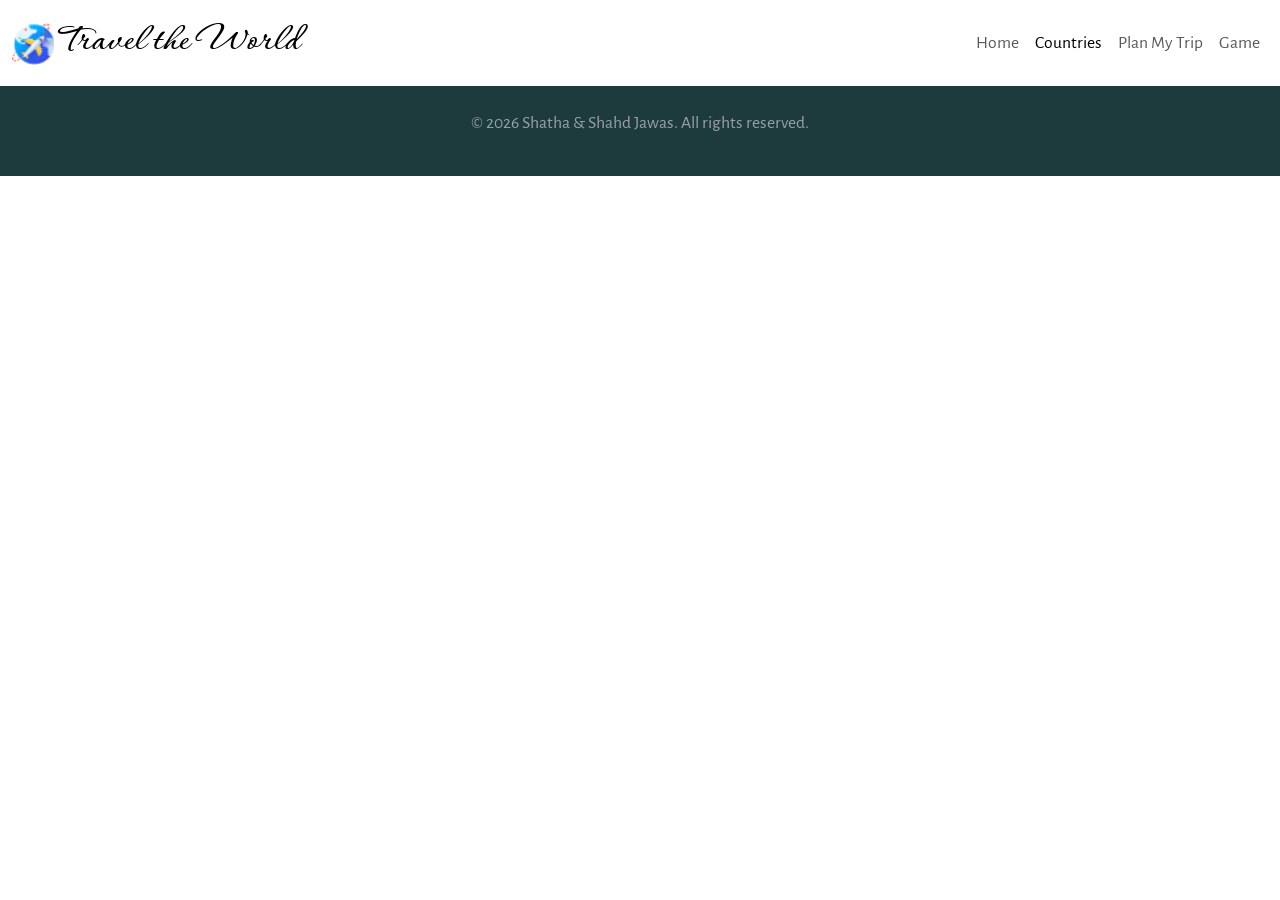
==== country.html @ 0840236c "edit" ====
<!DOCTYPE html>
<html lang="en">
<head>
    <meta charset="UTF-8">
    <meta name="viewport" content="width=device-width, initial-scale=1">
    <title>Country | Travel the World</title>
    <link rel="preconnect" href="https://fonts.googleapis.com">
    <link rel="preconnect" href="https://fonts.gstatic.com" crossorigin>
    <link href="https://fonts.googleapis.com/css2?family=Beiruti:wght@200..900&family=Corinthia:wght@400;700&family=Crafty+Girls&family=Fuzzy+Bubbles:wght@400;700&family=Paprika&display=swap" rel="stylesheet">
    <link rel="icon" type="image/png" sizes="16x16" href="favicon/favicon-16x16.png">
    <link href="https://cdn.jsdelivr.net/npm/bootstrap@5.3.3/dist/css/bootstrap.min.css" rel="stylesheet">
    <link rel="stylesheet" href="css/stylesheet.css">
    <link rel="stylesheet" href="css/country.css">
    <link rel="stylesheet" href="css/newCountry.css">
</head>
<body class="country">

    <nav class="navbar navbar-expand-lg">
        <div class="container-fluid">
            <a class="navbar-brand" href="index.html">
                <img src="favicon/favicon-32x32.png" alt="logo" class="d-inline-block">
                <span id="nav-brand">Travel the World</span>
            </a>
            <button class="navbar-toggler" type="button" data-bs-toggle="collapse" data-bs-target="#navbarNav" aria-controls="navbarNav" aria-expanded="false" aria-label="Toggle navigation">
                <span class="navbar-toggler-icon"></span>
            </button>
            <div class="collapse navbar-collapse" id="navbarNav">
                <ul class="navbar-nav ms-auto">
                    <li class="nav-item">
                        <a class="nav-link" href="index.html" id="homeNav">Home</a>
                    </li>
                    <li class="nav-item">
                        <a class="nav-link active" href="index.html#map">Countries</a>
                    </li>
                    <li class="nav-item">
                        <a class="nav-link" href="plan.html">Plan My Trip</a>
                    </li>
                    <li class="nav-item">
                        <a class="nav-link" href="index.html#game">Game</a>
                    </li>
                </ul>
            </div>
        </div>
    </nav>

    <!-- shown when the address has no country, or a wrong one -->
    <section id="picker" hidden>
        <h1>Which country do you want to visit?</h1>
        <p id="pickerMessage"></p>
        <div class="flag-row" id="pickerFlags"></div>
    </section>

    <!-- shown for a real country: same structure as the old country pages, filled by js/country.js -->
    <main id="countryContent" hidden>

        <section id="intro">
            <img class="bg-map" id="countryMap" src="" alt="">

            <div class="country-info">
                <div class="flag-box"><img id="countryFlag" src="" alt=""></div>
                <ul class="info-list">
                    <li><span class="label">Country</span><span class="value" id="infoCountry"></span></li>
                    <li><span class="label">Capital</span><span class="value" id="infoCapital"></span></li>
                    <li><span class="label" id="infoLanguageLabel">Language</span><span class="value" id="infoLanguage"></span></li>
                    <li><span class="label">Currency</span><span class="value" id="infoCurrency"></span></li>
                </ul>
            </div>

            <div class="quote-box">
                <p class="quote" id="quoteText"></p>
            </div>
        </section>

        <!-- Did you know? on the left, Food on the right -->
        <div class="split">
            <section id="uknow">
                <div id="uknowBox">
                    <h2>Did you know?</h2>
                    <ul class="facts-list" id="factsList"></ul>
                </div>
            </section>

            <section id="food">
                <h2>Local Food</h2>
                <div class="food-row" id="foodList"></div>
            </section>
        </div>

        <section id="visit">
            <h2>Where to visit</h2>
            <div class="visit-grid" id="placesList"></div>
        </section>

        <section id="more">
            <a class="country-btn" id="planLink" href="plan.html">Plan my trip</a>
            <h2>Visit another country</h2>
            <div class="flag-row" id="otherFlags"></div>
        </section>
    </main>

    <footer>
        <p>&copy; 2026 Shatha &amp; Shahd Jawas. All rights reserved.</p>
    </footer>

    <script src="https://cdn.jsdelivr.net/npm/bootstrap@5.3.3/dist/js/bootstrap.bundle.min.js"></script>
    <script src="https://code.jquery.com/jquery-3.7.1.min.js"></script>
    <script src="js/data.js"></script>
    <script src="js/country.js"></script>
</body>
</html>
---- css/stylesheet.css ----
:root{
    --bg: #DFF1F1;
    --panel-1: #1d3b3d;
    --panel-2: #;
    --text-color: #ffffff;
    --footer: #9aa0aa;
    --firooze: #2f6f73;
    --firooze-light: #00A6A6;
}

body{
    background-color: var(--bg);
}

#nav-brand {
    font-family: "Corinthia", cursive;
    font-weight: 500;
    font-size: 1.5rem;
}
.navbar-brand img {
    width: 32px;
    height: 32px;

}

/* map */
#map{
    background-image: linear-gradient(rgba(0, 0, 0, 0.5), rgba(0, 0, 0, 0.9)),
                       url(../img/normal_map.jpg);
    background-size: cover;
    background-position: center;
    padding: 60px 20px;
    color: white;
}
#map h1{
    text-align: center;
    font-size: 2.5rem;
    margin-bottom: 20px;
    margin-top: 60px;
}
#map p{
    text-align: center;
    font-size: 1.2rem;
    margin-top: 10px;
    margin-bottom: 40px;
}
.map-image {
    width: 60px;
    height: 60px;
    object-fit: cover;
    border-radius: 50%;
}
.map-container {
    display: flex;
    flex-wrap: wrap;
    justify-content: center;
    align-items:flex-start;
    gap: 50px;
    min-height: 70vh;
    padding-top: 50px;
}
/*animaton flags*/
.map-container a { animation: float 3s ease-in-out infinite; }
.map-container a:nth-child(even) { animation-delay: 1s; }
@keyframes float { 50% { transform: translateY(-10px); } }
.map-image { transition: transform 0.3s; }
.map-container a:hover .map-image { transform: scale(1.5); transition: transform 0.3s; }

/* Weather Section */
#weather {
    max-width: 900px;
    margin: 2rem auto;
    padding: 0 16px;
    text-align: center;
}

.weather-grid {
    display: grid;
    grid-template-columns: 1fr;
    gap: 16px;
}

.weather-card {
    background: white;
    border-radius: 12px;
    padding: 20px;
    box-shadow: 0 4px 14px rgba(0, 0, 0, 0.15);
    transition: transform 0.2s;
}

.weather-card:hover {
    transform: translateY(-5px);
}

.weather-card h3 {
    color: #2f6f73;
}

.weather-card .icon {
    font-size: 2.5rem;
    margin: 0;
}

.weather-card .temp {
    font-size: 2rem;
    font-weight: bold;
    margin: 0;
}

.source {
    font-size: 0.85rem;
    margin-top: 1rem;
}





/* Facts Table */
#many {
  background-image: linear-gradient(rgba(0, 0, 0, 0.5), rgba(0, 0, 0, 0.9)),
                    url('../img/city.jpg');
  background-size: cover;
  background-position: center;
  position: relative;
  padding-bottom: 60px;
}

.facts {
    width: 100%;
    max-width: 600px;
    margin: 2rem auto 1rem;
    border-collapse: separate;
    border-spacing: 0;
    border-radius: 12px;
    overflow: hidden;                     /* keeps the rounded corners */
    box-shadow: 0 4px 14px rgba(0, 0, 0, 0.15);
    background: transparent;                        /* allows the background image to show through */
}

.facts th,
.facts td {
    padding: 14px 18px;
    text-align: left;
    border-bottom: 1px solid #cfe3e3;
}

.facts th {
    width: 50%;
    font-weight: 600;
    background-color: rgba(47, 111, 115, 0.35);   /* teal, 35% visible */
    color: white;
    backdrop-filter: blur(6px);  
}

.facts td {
    font-weight: 500;
    background-color: rgba(255, 255, 255, 0.55);
    backdrop-filter: blur(6px);
}

.facts tr:nth-child(even) td {
    background-color: rgba(234, 245, 245, 0.7);;
}

.facts tr:last-child th,
.facts tr:last-child td {
    border-bottom: none;
}

.facts tr:hover td {
    background-color: rgba(207, 231, 231, 0.85);
}

#many h2 {
    text-align: center;
    margin-bottom: 1rem;
    margin-top: 2rem;
    padding-top: 1rem;
    font-size: 1.8rem;
    color: white;
}
.note {
    max-width: 600px;
    margin: 1rem auto;
    padding: 12px 16px;
    border-left: 4px solid var(--firooze);
    background-color: rgba(255, 255, 255, 0.55);;
    border-radius: 6px;
}


/* Newsletter Section */
#subscribe {
    max-width: 600px;
    margin: 2rem auto;
    padding: 24px;
    text-align: center;
    background-color: white;
    border-radius: 12px;
    box-shadow: 0 4px 14px rgba(0, 0, 0, 0.15);
}

#subscribe h2 {
    color: #2f6f73;
    margin-bottom: 0.5rem;
}

.newsletter-form label {
    display: block;
    text-align: left;
    font-weight: 600;
    margin-bottom: 6px;
}

.form-row {
    display: flex;
    flex-direction: column;
    gap: 10px;
}

.newsletter-form input {
    flex: 1;
    min-width: 0;                    /* lets the input shrink on small screens */
    padding: 12px 14px;
    border: 1px solid #b7d6d6;
    border-radius: 8px;
    font-size: 1rem;
}

.newsletter-form input:focus {
    outline: none;
    border-color: #2f6f73;
    box-shadow: 0 0 0 3px #cfe7e7;
}

.newsletter-form button {
    padding: 12px 22px;
    border: none;
    border-radius: 8px;
    background-color: #2f6f73;
    color: white;
    font-weight: 600;
    cursor: pointer;
    transition: background-color 0.2s;
}

.newsletter-form button:hover {
    background-color: #24565a;
}

/* Footer */
footer{
  background: var(--panel-1);
  color: var(--footer);
  text-align: center;
  padding: 1rem;
  margin-top: 2rem;
}


/* ============================================
   RESPONSIVE: mobile first
   Base styles above = PHONES (375px and up)
   ============================================ */

/* TABLET: 768px and wider */
@media (min-width: 768px) {
    #nav-brand {
        font-weight: 800;
        font-size: 2.5rem;
    }

    .navbar-brand img {
        width: 42px;
        height: 42px;
    }

    .weather-grid {
        grid-template-columns: repeat(2, 1fr);   /* 2 x 2 */
    }

    .form-row {
        flex-direction: row;                     /* input and button side by side */
    }

    .facts th,
    .facts td {
        padding: 14px 18px;
        font-size: 1rem;
    }
}

/* LAPTOP: 1024px and wider */
@media (min-width: 1024px) {
    #weather {
        max-width: 1100px;
    }

    .weather-grid {
        grid-template-columns: repeat(4, 1fr);   /* 4 in a row */
    }
}
---- css/country.css ----
@import url("https://fonts.googleapis.com/css2?family=Alegreya+Sans:wght@400;500;700;800&display=swap");



/* ---------- 1. SETTINGS (colours, font, sizes) ----------
   Everything below uses these variables, so changing one here
   (or in the <body> tag) changes it everywhere. */
.country {
  --accent:     #c8102e;                 /* quote line, fact bars, card tops */
  --hero-bg:    #1a1413;                 /* dark intro background */
  --hero-glow:  rgba(200, 16, 46, .45);  /* soft light behind the flag */
  --hero-text:  #ffffff;                 /* text in the intro */
  --hero-label: #d9cfcd;                 /* small labels (Country, Capital...) */

  --text:       #1a1413;
  --text-muted: #5d5453;                 /* descriptions */
  --paper:      #ffffff;                 /* page background */
  --mist:       #f3f1f1;                 /* light gray areas */

  --flag-width: 380px;
  --max-width:  1100px;

  font-family: "Alegreya Sans", "Segoe UI", Tahoma, sans-serif;
  font-size: 1.1rem;
  color: var(--text);
  background: var(--paper);
}
.country h2, .country h3 { font-weight: 800; }
.country h2 { font-size: 2rem; margin: 0 0 1.5rem; }


/* ---------- 2. INTRO (dark area with the flag) ---------- */
.country #intro {
  position: relative;            /* so the map can sit behind the text */
  overflow: hidden;
  background: radial-gradient(ellipse at 50% 38%, var(--hero-glow), transparent 60%), var(--hero-bg);
  color: var(--hero-text);
  text-align: center;
  padding: 4rem 1.25rem 4.5rem;
  display: flex;                 /* stack flag, facts and quote in a column */
  flex-direction: column;
  align-items: center;
  gap: 2.75rem;
}
.country #intro > *:not(.bg-map) { position: relative; z-index: 1; }

.country .bg-map {                                        /* the map picture behind everything */
  position: absolute;
  inset: 0;
  z-index: 0;
  width: 100%;
  height: 100%;
  padding: 1.5rem;
  object-fit: contain;
  opacity: .2;                   /* stronger or fainter map */
  pointer-events: none;
}

.country .country-info {
  display: flex;
  flex-direction: column;
  align-items: center;
  gap: 2.75rem;
  width: 100%;
}

/* The flag: a pole (::before), the waving flag (img) and a light sheen (::after) */
.country .flag-box { position: relative; padding-left: 14px; perspective: 900px; }
.country .flag-box::before {
  content: "";
  position: absolute;
  left: 0; top: -10px; bottom: -14px;
  width: 8px;
  border-radius: 8px;
  background: linear-gradient(90deg, #8a8180, #e7e2e1 50%, #8a8180);
}
.country .flag-box img {
  display: block;
  width: min(var(--flag-width), 78vw);
  transform-origin: left center;
  box-shadow: 0 18px 40px rgba(0, 0, 0, .5);
  animation: wave 5s ease-in-out infinite;
}
.country .flag-box::after {
  content: "";
  position: absolute;
  inset: 0 0 0 14px;
  background: linear-gradient(100deg, transparent 30%, rgba(255,255,255,.28) 50%, transparent 70%) 0 0 / 250% 100%;
  animation: sheen 5s ease-in-out infinite;
  pointer-events: none;
}

/* The four facts (Country, Capital, Language, Currency) */
.country .info-list {
  list-style: none;
  margin: 0;
  padding: 0;
  display: flex;
  flex-wrap: wrap;
  justify-content: center;
  gap: .75rem 2.5rem;
}
.country .info-list li     { display: flex; flex-direction: column; align-items: center; min-width: 7rem; }
.country .info-list .label { color: var(--hero-label); font-size: .95rem; }
.country .info-list .value { font-size: 1.5rem; font-weight: 800; }

/* The quote, with a coloured line above it */
.country .quote {
  margin: 0;
  padding-top: 1.5rem;
  font-size: clamp(1.5rem, 4vw, 2.2rem);
  border-top: 3px solid var(--accent);
}

/* Animations: flag, then facts, then quote fade in one after another */
.country .flag-box, .country .info-list, .country .quote-box {
  animation: rise 1s cubic-bezier(.2, .8, .2, 1) both;
}
.country .info-list { animation-delay: .25s; }
.country .quote-box { animation-delay: .45s; }

@keyframes wave  { 0%, 100% { transform: rotateY(-16deg) skewY(-2deg); } 50% { transform: rotateY(12deg) skewY(2deg); } }
@keyframes sheen { 0%, 100% { background-position: 120% 0; } 50% { background-position: -20% 0; } }
@keyframes rise  { from { opacity: 0; transform: translateY(24px); } to { opacity: 1; transform: none; } }


/* ---------- 3. DID YOU KNOW (left) + FOOD (right) ---------- */
.country .split {
  max-width: var(--max-width);
  margin: 0 auto;
  padding: 4rem 1.25rem;
  display: grid;
  grid-template-columns: 1fr 1.25fr;   /* left column a bit narrower than the right */
  gap: 3.5rem;
}

/* "Did you know?" box */
.country #uknow {
  position: relative;
  padding: 2rem;
  border-radius: 12px;
  background-color: var(--mist);       /* shown if there is no picture */
  background-size: cover;
  background-position: center;
  background-repeat: no-repeat;
}
.country #uknow::before {              /* white layer over the picture so the text is readable */
  content: "";
  position: absolute;
  inset: 0;
  border-radius: inherit;
  background: rgba(255, 255, 255, .5); /* higher number = fainter picture */
}
.country #uknow > * { position: relative; }   /* text stays above the white layer */

/* ONE line per country: its own picture (file names must match yours) */
.yemen  #uknow { background-image: url("../img/Yemen/yemen-flag-bg.jpg"); }
.spain  #uknow { background-image: url("../img/Spain/spain-uknow.jpg"); }
.kazakhstan #uknow { background-image: url("../img/Kazakh/uknow-bg.jpg"); }
.korea  #uknow { background-image: url("../img/Korea/korea-uknow.jpg"); }

/* The facts, each with a coloured bar on the left */
.country .facts-list { list-style: none; margin: 0; padding: 0; display: grid; gap: 1.25rem; }
.country .facts-list li {
  padding: .25rem 0 .25rem 1.1rem;
  border-left: 4px solid var(--accent);
  line-height: 1.45;
  font-weight: 500;
}

/* The dishes: arched picture on the left, name and text on the right */
.country .food-row  { display: grid; gap: 1.5rem; }
.country .food-item { display: grid; grid-template-columns: 120px 1fr; gap: 1.25rem; align-items: center; }
.country .arch {
  margin: 0;
  height: 150px;
  background: var(--mist);
  border-radius: 999px 999px 8px 8px;    /* rounded top = arch */
  overflow: hidden;
}
.country .arch img     { width: 100%; height: 100%; object-fit: cover; display: block; }
.country .food-item h3 { font-size: 1.35rem; margin: 0 0 .25rem; }
.country .food-item p  { margin: 0; color: var(--text-muted); line-height: 1.4; }


/* ---------- 4. WHERE TO VISIT (cards with pictures) ---------- */
.country #visit     { background: var(--mist); padding: 4rem 1.25rem 4.5rem; }
.country #visit > * { max-width: var(--max-width); margin-left: auto; margin-right: auto; }
.country .visit-grid {
  display: grid;
  grid-template-columns: repeat(auto-fit, minmax(230px, 1fr));   /* as many cards per row as fit */
  gap: 1.5rem;
}
.country .visit-card     { background: var(--paper); border-top: 5px solid var(--accent); overflow: hidden; }
.country .visit-card img { display: block; width: 100%; height: 210px; object-fit: cover; }
.country .visit-card h3  { margin: 0; padding: 1.25rem 1.5rem .5rem; font-size: 1.3rem; }
.country .visit-card p   { margin: 0; padding: 0 1.5rem 1.5rem; color: var(--text-muted); line-height: 1.4; }

.country footer { margin-top: 0; padding: 1.5rem 1rem;}


/* ---------- 5. PHONES + REDUCED MOTION ---------- */
@media (max-width: 800px) {
  .country .split     { grid-template-columns: 1fr; gap: 2.5rem; }   /* sections stack on small screens */
  .country .food-item { grid-template-columns: 96px 1fr; }
  .country .arch      { height: 120px; }
}
@media (prefers-reduced-motion: reduce) {
  .country *, .country *::after { animation: none !important; transition: none !important; }
}

/* ---------- 6. COUNTRY PICKER + "VISIT ANOTHER COUNTRY" ---------- */
#picker { text-align: center; padding: 3rem 1rem; }
#more   { text-align: center; padding: 2rem 1rem 3rem; }

.flag-row {
  display: flex;
  flex-wrap: wrap;
  justify-content: center;
  gap: 1.25rem;
  margin-top: 1.5rem;
}

.flag-link {
  display: flex;
  flex-direction: column;
  align-items: center;
  gap: .4rem;
  color: inherit;
  font-weight: 700;
  text-decoration: none;
  transition: transform .25s;
}
.flag-link img {
  width: 84px;
  height: 84px;
  object-fit: cover;
  border-radius: 50%;
  border: 3px solid var(--accent);
  box-shadow: 0 4px 10px rgba(0, 0, 0, .25);
}
.flag-link:hover { transform: translateY(-4px) scale(1.05); }

.country-btn {
  display: inline-block;
  margin-bottom: 2rem;
  padding: .7rem 1.8rem;
  border: 2px solid var(--accent);
  border-radius: .75rem;
  background: var(--accent);
  color: #fff;
  font-weight: 700;
  text-decoration: none;
  transition: transform .2s, box-shadow .2s, opacity .2s;
}
.country-btn:hover { color: #fff; opacity: .9; transform: translateY(-2px); box-shadow: 0 6px 12px rgba(0, 0, 0, .2); }

.flag-link:focus-visible,
.country-btn:focus-visible { outline: 3px solid currentColor; outline-offset: 3px; }

@media (min-width: 1024px) {
  .flag-link img { width: 96px; height: 96px; }
}
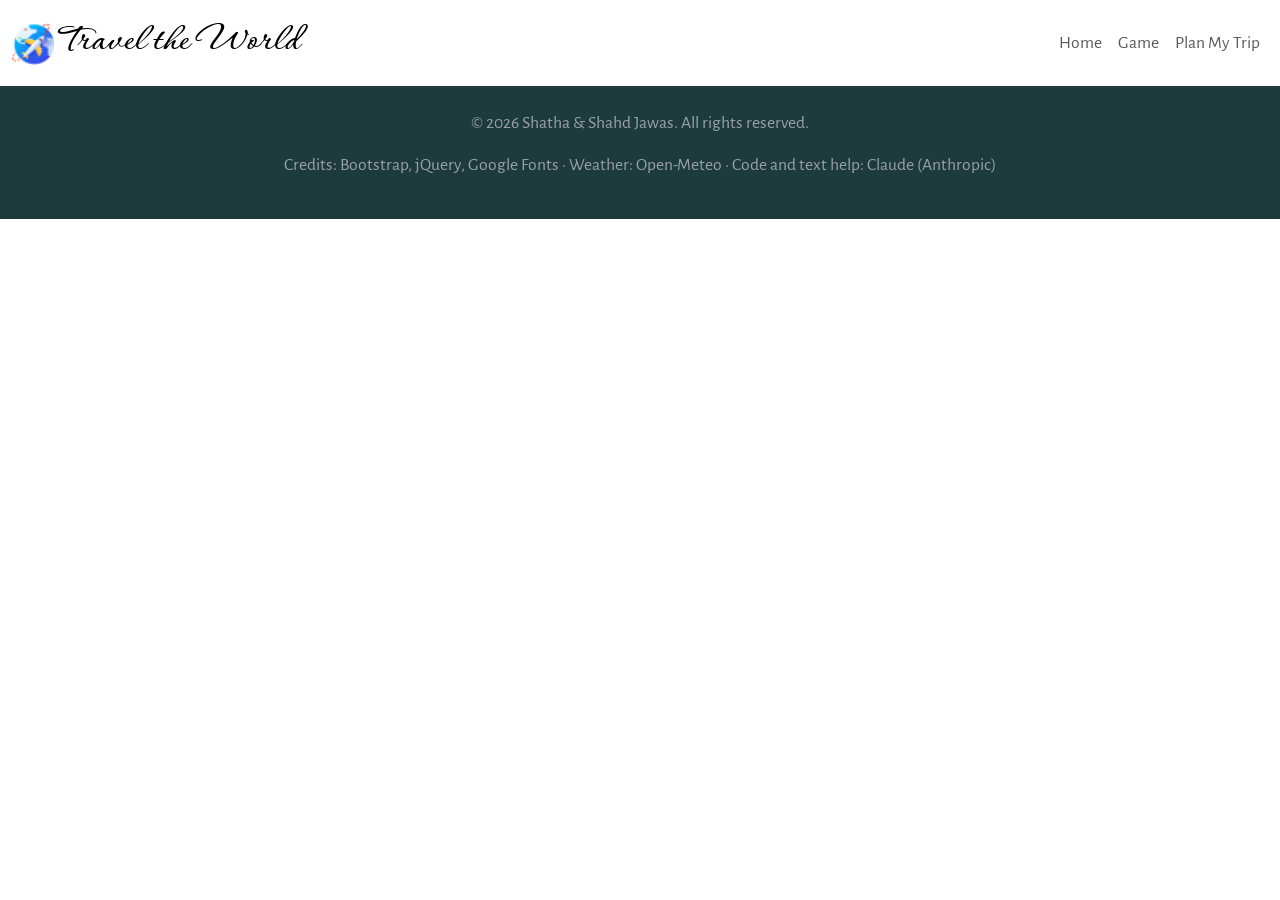
==== commit 6b6d0835: "fixed nav and footer" ====
--- a/country.html
+++ b/country.html
@@ -30,13 +30,10 @@
                         <a class="nav-link" href="index.html" id="homeNav">Home</a>
                     </li>
                     <li class="nav-item">
-                        <a class="nav-link active" href="index.html#map">Countries</a>
+                        <a class="nav-link" href="games.html">Game</a>
                     </li>
                     <li class="nav-item">
                         <a class="nav-link" href="plan.html">Plan My Trip</a>
-                    </li>
-                    <li class="nav-item">
-                        <a class="nav-link" href="index.html#game">Game</a>
                     </li>
                 </ul>
             </div>
@@ -100,6 +97,7 @@
 
     <footer>
         <p>&copy; 2026 Shatha &amp; Shahd Jawas. All rights reserved.</p>
+        <p class="credits">Credits: Bootstrap, jQuery, Google Fonts · Weather: Open-Meteo · Code and text help: Claude (Anthropic)</p>
     </footer>
 
     <script src="https://cdn.jsdelivr.net/npm/bootstrap@5.3.3/dist/js/bootstrap.bundle.min.js"></script>
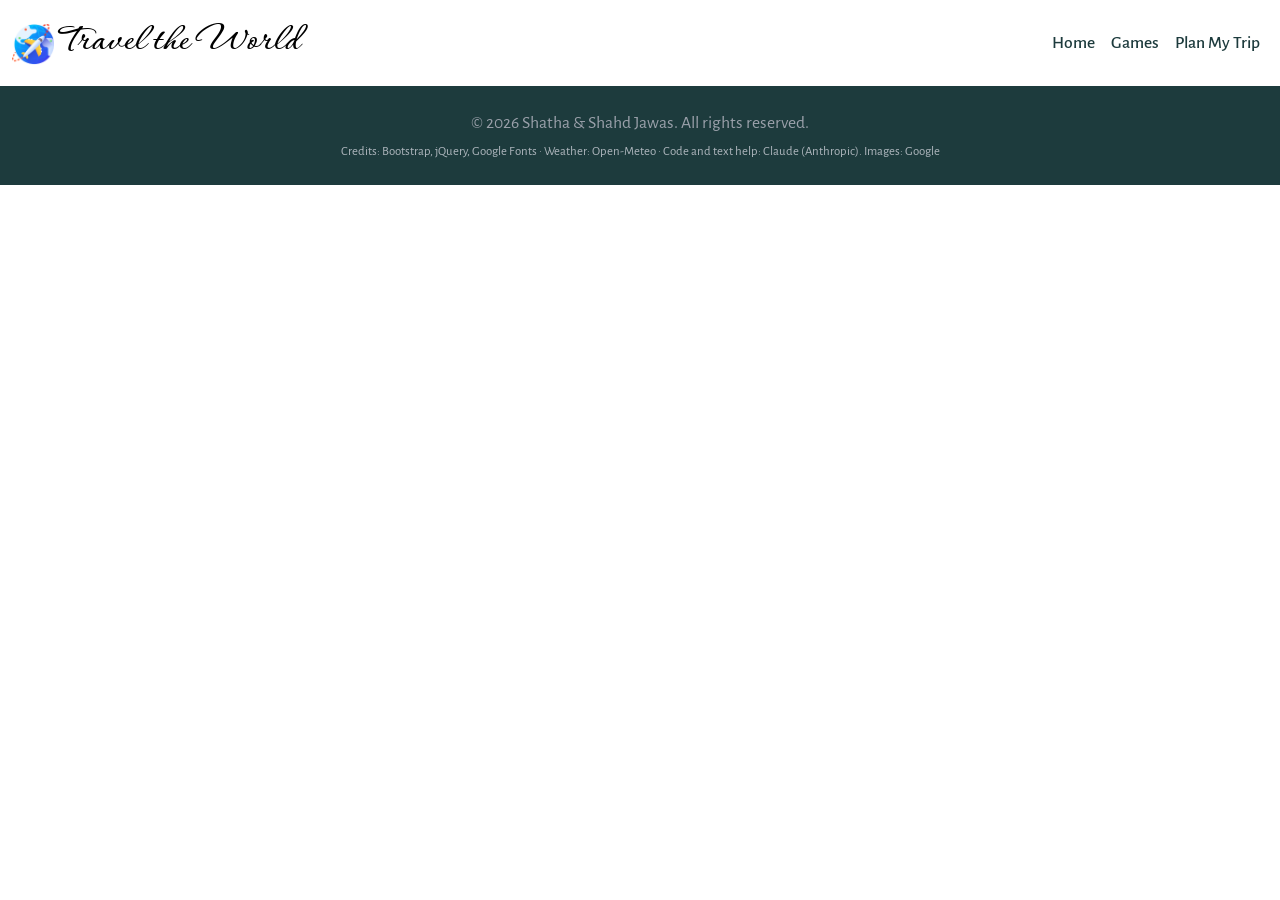
==== commit 9ca26f61: "fixed some errors" ====
--- a/country.html
+++ b/country.html
@@ -6,7 +6,7 @@
     <title>Country | Travel the World</title>
     <link rel="preconnect" href="https://fonts.googleapis.com">
     <link rel="preconnect" href="https://fonts.gstatic.com" crossorigin>
-    <link href="https://fonts.googleapis.com/css2?family=Beiruti:wght@200..900&family=Corinthia:wght@400;700&family=Crafty+Girls&family=Fuzzy+Bubbles:wght@400;700&family=Paprika&display=swap" rel="stylesheet">
+    <link href="https://fonts.googleapis.com/css2?family=Corinthia:wght@400;700&display=swap" rel="stylesheet">
     <link rel="icon" type="image/png" sizes="16x16" href="favicon/favicon-16x16.png">
     <link href="https://cdn.jsdelivr.net/npm/bootstrap@5.3.3/dist/css/bootstrap.min.css" rel="stylesheet">
     <link rel="stylesheet" href="css/stylesheet.css">
@@ -18,7 +18,7 @@
     <nav class="navbar navbar-expand-lg">
         <div class="container-fluid">
             <a class="navbar-brand" href="index.html">
-                <img src="favicon/favicon-32x32.png" alt="logo" class="d-inline-block">
+                <img src="favicon/apple-touch-icon.png" alt="logo" class="d-inline-block">
                 <span id="nav-brand">Travel the World</span>
             </a>
             <button class="navbar-toggler" type="button" data-bs-toggle="collapse" data-bs-target="#navbarNav" aria-controls="navbarNav" aria-expanded="false" aria-label="Toggle navigation">
@@ -30,7 +30,7 @@
                         <a class="nav-link" href="index.html" id="homeNav">Home</a>
                     </li>
                     <li class="nav-item">
-                        <a class="nav-link" href="games.html">Game</a>
+                        <a class="nav-link" href="games.html">Games</a>
                     </li>
                     <li class="nav-item">
                         <a class="nav-link" href="plan.html">Plan My Trip</a>
@@ -97,7 +97,7 @@
 
     <footer>
         <p>&copy; 2026 Shatha &amp; Shahd Jawas. All rights reserved.</p>
-        <p class="credits">Credits: Bootstrap, jQuery, Google Fonts · Weather: Open-Meteo · Code and text help: Claude (Anthropic)</p>
+        <p class="credits">Credits: Bootstrap, jQuery, Google Fonts · Weather: Open-Meteo · Code and text help: Claude (Anthropic). Images: Google</p>
     </footer>
 
     <script src="https://cdn.jsdelivr.net/npm/bootstrap@5.3.3/dist/js/bootstrap.bundle.min.js"></script>
--- a/css/stylesheet.css
+++ b/css/stylesheet.css
@@ -1,16 +1,21 @@
+@import url("https://fonts.googleapis.com/css2?family=Alegreya+Sans:wght@400;500;700;800&display=swap");
 
 :root{
     --bg: #DFF1F1;
     --panel-1: #1d3b3d;
-    --panel-2: #;
     --text-color: #ffffff;
     --footer: #9aa0aa;
     --firooze: #2f6f73;
     --firooze-light: #00A6A6;
+    --mist: var(--bg);              /* same teal as --bg; quiz.css uses this name */
+    --error: #c8102e;
+    --success: #1f7a4d;
 }
 
 body{
     background-color: var(--bg);
+    font-family: "Alegreya Sans", "Segoe UI", sans-serif;
+    color: var(--panel-1);
 }
 
 #nav-brand {
@@ -22,6 +27,23 @@
     width: 32px;
     height: 32px;
 
+}
+
+/* Navbar: hover, keyboard focus and current page (colors come from Bootstrap's navbar variables) */
+.navbar {
+    --bs-navbar-color: var(--panel-1);
+    --bs-navbar-hover-color: var(--firooze);
+    --bs-navbar-active-color: var(--firooze);
+}
+.navbar .nav-link {
+    position: relative;
+    font-weight: 500;
+    transition: color 0.2s;
+}
+
+.navbar .nav-link.active {
+    font-weight: 700;
+    background-color: #c6dede;
 }
 
 /* map */
@@ -50,6 +72,7 @@
     height: 60px;
     object-fit: cover;
     border-radius: 50%;
+    transition: transform 0.3s;
 }
 .map-container {
     display: flex;
@@ -64,8 +87,7 @@
 .map-container a { animation: float 3s ease-in-out infinite; }
 .map-container a:nth-child(even) { animation-delay: 1s; }
 @keyframes float { 50% { transform: translateY(-10px); } }
-.map-image { transition: transform 0.3s; }
-.map-container a:hover .map-image { transform: scale(1.5); transition: transform 0.3s; }
+.map-container a:hover .map-image { transform: scale(1.5); }
 
 /* Weather Section */
 #weather {
@@ -191,63 +213,235 @@
 }
 
 
-/* Newsletter Section */
-#subscribe {
-    max-width: 600px;
-    margin: 2rem auto;
-    padding: 24px;
-    text-align: center;
-    background-color: white;
-    border-radius: 12px;
-    box-shadow: 0 4px 14px rgba(0, 0, 0, 0.15);
-}
-
-#subscribe h2 {
-    color: #2f6f73;
-    margin-bottom: 0.5rem;
-}
-
-.newsletter-form label {
-    display: block;
-    text-align: left;
-    font-weight: 600;
-    margin-bottom: 6px;
-}
-
-.form-row {
+/* ===== Plan My Trip page ===== */
+.plan-intro {
+    text-align: center;
+    padding: 2.5rem 1rem 1.5rem;
+}
+
+.plan-intro h1 {
+    color: var(--firooze);
+    font-weight: 700;
+    font-size: 2.4rem;
+}
+
+.plan-intro p {
+    font-size: 1.15rem;
+    max-width: 36rem;
+    margin: 0.5rem auto 0;
+}
+
+.plan-layout {
+    padding-bottom: 3rem;
+}
+
+/* cards */
+.plan-card {
+    background: #fff;
+    border-radius: 1.25rem;
+    padding: 1.5rem;
+    box-shadow: 0 6px 18px rgba(29, 59, 61, 0.12);
+}
+
+.plan-card h2 {
+    color: var(--firooze);
+    font-size: 1.5rem;
+    font-weight: 700;
+    margin-bottom: 1rem;
+}
+
+/* form fields */
+.form-label {
+    font-weight: 700;
+}
+
+.form-control,
+.form-select {
+    border: 2px solid #b9d6d6;
+    border-radius: 0.75rem;
+    padding: 0.6rem 0.8rem;
+    font-family: inherit;
+    transition: border-color 0.2s, box-shadow 0.2s;
+}
+
+.form-control:hover,
+.form-select:hover {
+    border-color: var(--firooze-light);
+}
+
+.form-control:focus,
+.form-select:focus {
+    border-color: var(--firooze);
+    box-shadow: 0 0 0 0.25rem rgba(0, 166, 166, 0.3);
+}
+
+/* error and valid states */
+.form-control.is-invalid,
+.form-select.is-invalid {
+    border-color: var(--error);
+    background-image: none;
+}
+
+.form-control.is-invalid:focus,
+.form-select.is-invalid:focus {
+    box-shadow: 0 0 0 0.25rem rgba(200, 16, 46, 0.25);
+}
+
+.form-control.is-valid,
+.form-select.is-valid {
+    border-color: var(--success);
+    background-image: none;
+}
+
+.invalid-feedback {
+    color: var(--error);
+    font-weight: 500;
+    font-size: 1rem;
+}
+
+/* buttons */
+.plan-btn,
+.plan-btn-outline {
+    border-radius: 0.75rem;
+    padding: 0.6rem 1.5rem;
+    font-weight: 700;
+    font-family: inherit;
+    transition: transform 0.2s, background-color 0.2s, box-shadow 0.2s;
+}
+
+.plan-btn {
+    background: var(--firooze);
+    border: 2px solid var(--firooze);
+    color: #fff;
+}
+
+.plan-btn:hover {
+    background: var(--firooze-light);
+    border-color: var(--firooze-light);
+    color: #fff;
+    transform: translateY(-2px);
+    box-shadow: 0 6px 12px rgba(0, 0, 0, 0.15);
+}
+
+.plan-btn-outline {
+    background: transparent;
+    border: 2px solid var(--firooze);
+    color: var(--firooze);
+}
+
+.plan-btn-outline:hover {
+    background: var(--firooze);
+    color: #fff;
+    transform: translateY(-2px);
+}
+
+.plan-btn:focus-visible,
+.plan-btn-outline:focus-visible {
+    outline: 3px solid var(--panel-1);
+    outline-offset: 3px;
+}
+
+/* summary card */
+.summary-card {
+    position: sticky;
+    top: 1rem;
+    border-top: 6px solid var(--firooze-light);
+}
+
+.summary-flag {
+    text-align: center;
+    margin-bottom: 1rem;
+}
+
+.summary-flag img {
+    width: 90px;
+    height: 90px;
+    object-fit: cover;
+    border-radius: 50%;
+    border: 3px solid var(--firooze);
+}
+
+.summary-flag p {
+    margin: 0.5rem 0 0;
+    font-weight: 700;
+}
+
+.summary-empty {
+    text-align: center;
+    font-style: italic;
+}
+
+.summary-list div {
     display: flex;
-    flex-direction: column;
-    gap: 10px;
-}
-
-.newsletter-form input {
-    flex: 1;
-    min-width: 0;                    /* lets the input shrink on small screens */
-    padding: 12px 14px;
-    border: 1px solid #b7d6d6;
-    border-radius: 8px;
-    font-size: 1rem;
-}
-
-.newsletter-form input:focus {
-    outline: none;
-    border-color: #2f6f73;
-    box-shadow: 0 0 0 3px #cfe7e7;
-}
-
-.newsletter-form button {
-    padding: 12px 22px;
-    border: none;
-    border-radius: 8px;
-    background-color: #2f6f73;
-    color: white;
-    font-weight: 600;
-    cursor: pointer;
-    transition: background-color 0.2s;
-}
-
-.newsletter-form button:hover {
-    background-color: #24565a;
+    justify-content: space-between;
+    gap: 1rem;
+    padding: 0.4rem 0;
+    border-bottom: 1px dashed #b9d6d6;
+}
+
+.summary-list dt {
+    font-weight: 700;
+}
+
+.summary-list dd {
+    margin: 0;
+    text-align: right;
+}
+
+.summary-total {
+    display: flex;
+    justify-content: space-between;
+    align-items: center;
+    margin-top: 1rem;
+    font-size: 1.2rem;
+}
+
+.summary-total strong {
+    color: var(--firooze);
+    font-size: 2rem;
+}
+
+.summary-note {
+    font-size: 0.9rem;
+    margin: 0.5rem 0 0;
+}
+
+/* passport stamp success message */
+.stamp-wrap {
+    display: flex;
+    justify-content: center;
+    margin-top: 2rem;
+}
+
+.stamp-wrap[hidden] {
+    display: none;
+}
+
+.stamp {
+    background: #fff;
+    border: 4px double var(--firooze);
+    border-radius: 1.25rem;
+    padding: 1.5rem 2rem;
+    text-align: center;
+    max-width: 34rem;
+    width: 100%;
+    transform: rotate(-2deg);
+    box-shadow: 0 8px 20px rgba(29, 59, 61, 0.18);
+}
+
+.stamp img {
+    width: 80px;
+    height: 80px;
+    object-fit: cover;
+    border-radius: 50%;
+    border: 3px solid var(--firooze);
+}
+
+.stamp h2 {
+    color: var(--success);
+    text-transform: uppercase;
+    letter-spacing: 0.1em;
+    margin: 0.75rem 0 0.5rem;
 }
 
 /* Footer */
@@ -258,6 +452,12 @@
   padding: 1rem;
   margin-top: 2rem;
 }
+footer p { margin-bottom: 0.35rem; }
+footer p:last-child { margin-bottom: 0; }
+footer .credits {
+    font-size: 0.8rem;
+    color: #aeb6bd;      /* lighter than the footer gray so the small text stays readable */
+}
 
 
 /* ============================================
@@ -267,6 +467,14 @@
 
 /* TABLET: 768px and wider */
 @media (min-width: 768px) {
+    .plan-intro h1 {
+        font-size: 3rem;
+    }
+
+    .plan-card {
+        padding: 2rem;
+    }
+
     #nav-brand {
         font-weight: 800;
         font-size: 2.5rem;
@@ -279,10 +487,6 @@
 
     .weather-grid {
         grid-template-columns: repeat(2, 1fr);   /* 2 x 2 */
-    }
-
-    .form-row {
-        flex-direction: row;                     /* input and button side by side */
     }
 
     .facts th,
@@ -301,4 +505,10 @@
     .weather-grid {
         grid-template-columns: repeat(4, 1fr);   /* 4 in a row */
     }
+}
+
+@media (prefers-reduced-motion: reduce) {
+    * {
+        transition: none !important;
+    }
 }
--- a/css/country.css
+++ b/css/country.css
@@ -1,7 +1,3 @@
-@import url("https://fonts.googleapis.com/css2?family=Alegreya+Sans:wght@400;500;700;800&display=swap");
-
-
-
 /* ---------- 1. SETTINGS (colours, font, sizes) ----------
    Everything below uses these variables, so changing one here
    (or in the <body> tag) changes it everywhere. */
@@ -196,6 +192,17 @@
 .country .visit-card h3  { margin: 0; padding: 1.25rem 1.5rem .5rem; font-size: 1.3rem; }
 .country .visit-card p   { margin: 0; padding: 0 1.5rem 1.5rem; color: var(--text-muted); line-height: 1.4; }
 
+/* hover: place cards lift and the photo zooms; dishes slide a little and the photo zooms */
+.country .visit-card      { transition: transform .25s, box-shadow .25s; }
+.country .visit-card img  { transition: transform .4s; }
+.country .visit-card:hover { transform: translateY(-6px); box-shadow: 0 12px 24px rgba(0, 0, 0, .18); }
+.country .visit-card:hover img { transform: scale(1.05); }
+
+.country .food-item       { transition: transform .25s; }
+.country .arch img        { transition: transform .4s; }
+.country .food-item:hover { transform: translateX(6px); }
+.country .food-item:hover .arch img { transform: scale(1.08); }
+
 .country footer { margin-top: 0; padding: 1.5rem 1rem;}
 
 
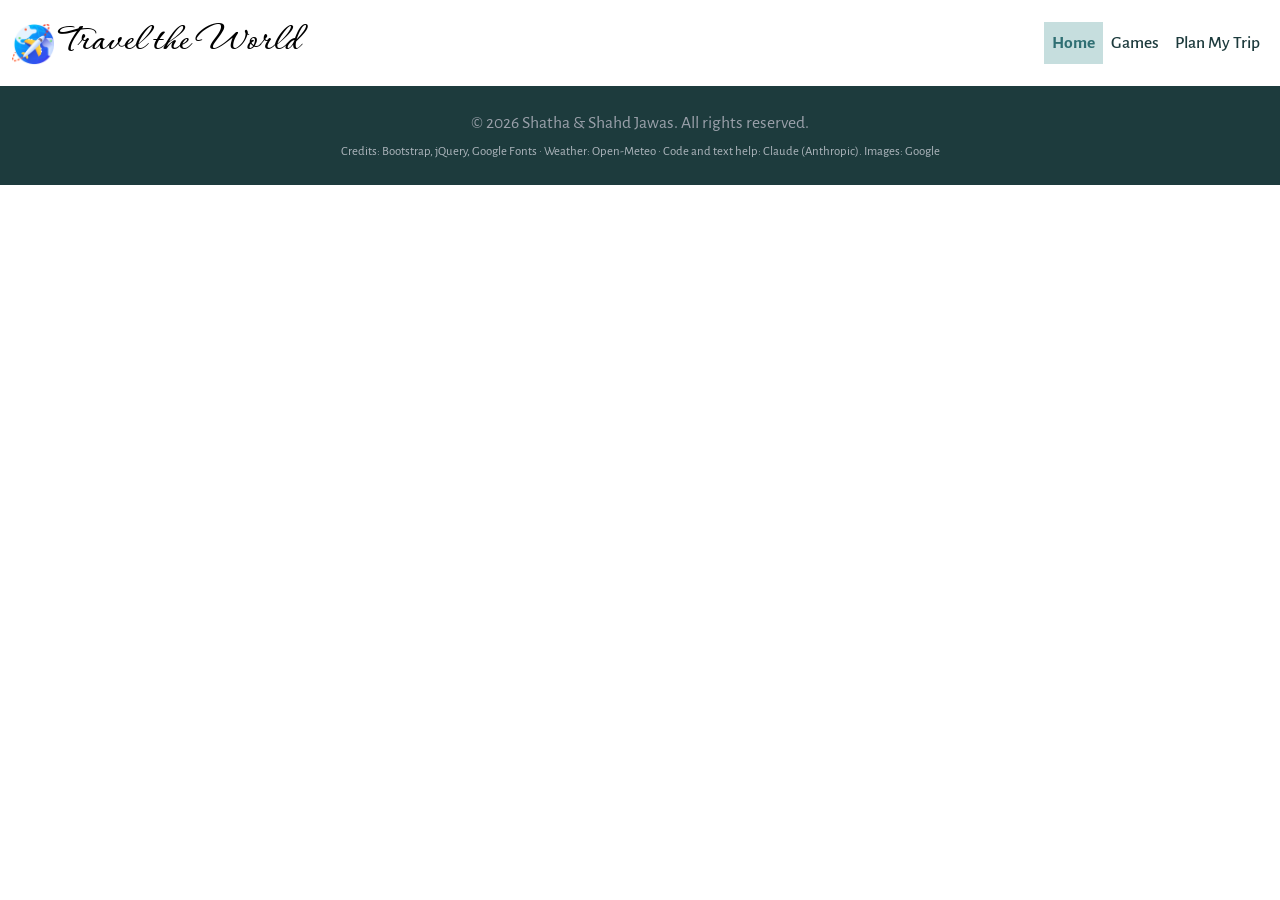
==== commit d5f1cc1c: "fixed some errors" ====
--- a/country.html
+++ b/country.html
@@ -11,7 +11,6 @@
     <link href="https://cdn.jsdelivr.net/npm/bootstrap@5.3.3/dist/css/bootstrap.min.css" rel="stylesheet">
     <link rel="stylesheet" href="css/stylesheet.css">
     <link rel="stylesheet" href="css/country.css">
-    <link rel="stylesheet" href="css/newCountry.css">
 </head>
 <body class="country">
 
@@ -27,7 +26,7 @@
             <div class="collapse navbar-collapse" id="navbarNav">
                 <ul class="navbar-nav ms-auto">
                     <li class="nav-item">
-                        <a class="nav-link" href="index.html" id="homeNav">Home</a>
+                        <a class="nav-link active" href="index.html" id="homeNav">Home</a>
                     </li>
                     <li class="nav-item">
                         <a class="nav-link" href="games.html">Games</a>
@@ -52,8 +51,8 @@
 
         <section id="intro">
             <img class="bg-map" id="countryMap" src="" alt="">
-
             <div class="country-info">
+                <h1 id="countryTitle" class="visually-hidden"></h1>
                 <div class="flag-box"><img id="countryFlag" src="" alt=""></div>
                 <ul class="info-list">
                     <li><span class="label">Country</span><span class="value" id="infoCountry"></span></li>
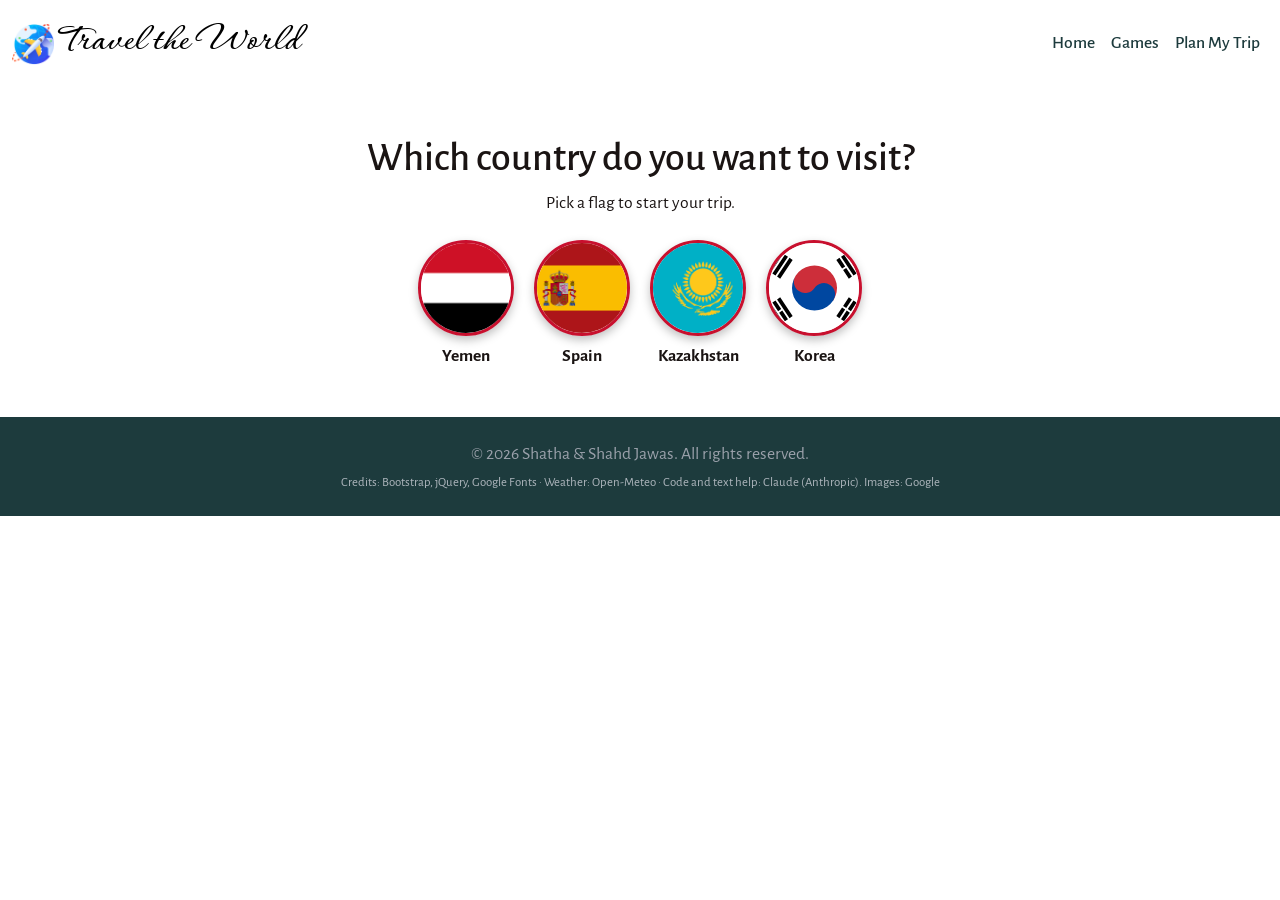
==== commit 4fc62d79: "edit" ====
--- a/country.html
+++ b/country.html
@@ -26,7 +26,7 @@
             <div class="collapse navbar-collapse" id="navbarNav">
                 <ul class="navbar-nav ms-auto">
                     <li class="nav-item">
-                        <a class="nav-link active" href="index.html" id="homeNav">Home</a>
+                        <a class="nav-link" href="index.html" id="homeNav">Home</a>
                     </li>
                     <li class="nav-item">
                         <a class="nav-link" href="games.html">Games</a>
--- a/css/stylesheet.css
+++ b/css/stylesheet.css
@@ -459,6 +459,81 @@
     color: #aeb6bd;      /* lighter than the footer gray so the small text stays readable */
 }
 
+/* ===== Search section ===== */
+#search {
+    max-width: 1000px;
+    margin: 2rem auto;
+    padding: 0 16px;
+}
+
+#search h2 {
+    text-align: center;
+    color: var(--firooze);
+    font-weight: 700;
+    margin-bottom: 1rem;
+}
+
+.search-bar {
+    display: grid;
+    grid-template-columns: 1fr;
+    gap: 12px;
+}
+
+.search-count {
+    text-align: center;
+    font-weight: 700;
+    margin: 1rem 0;
+}
+
+.search-results {
+    display: grid;
+    grid-template-columns: 1fr;
+    gap: 16px;
+}
+
+.search-card {
+    background: #fff;
+    border-radius: 12px;
+    border-top: 5px solid var(--firooze-light);
+    overflow: hidden;
+    box-shadow: 0 4px 14px rgba(0, 0, 0, 0.15);
+    transition: transform 0.2s, box-shadow 0.2s;
+}
+
+.search-card:hover {
+    transform: translateY(-5px);
+    box-shadow: 0 10px 20px rgba(0, 0, 0, 0.2);
+}
+
+.search-card img {
+    display: block;
+    width: 100%;
+    height: 170px;
+    object-fit: cover;
+}
+
+.search-card h3,
+.search-card p,
+.search-card a,
+.search-badge {
+    margin: 0;
+    padding: 0.5rem 1rem 0;
+}
+
+.search-badge {
+    display: block;
+    color: var(--firooze);
+    font-weight: 700;
+    font-size: 0.9rem;
+}
+
+.search-card a {
+    display: inline-block;
+    padding-bottom: 1rem;
+    font-weight: 700;
+    color: var(--firooze);
+}
+
 
 /* ============================================
    RESPONSIVE: mobile first
@@ -494,6 +569,9 @@
         padding: 14px 18px;
         font-size: 1rem;
     }
+
+    .search-bar { grid-template-columns: 2fr 1fr; }
+    .search-results { grid-template-columns: repeat(2, 1fr); }
 }
 
 /* LAPTOP: 1024px and wider */
@@ -505,6 +583,8 @@
     .weather-grid {
         grid-template-columns: repeat(4, 1fr);   /* 4 in a row */
     }
+
+    .search-results { grid-template-columns: repeat(3, 1fr); }
 }
 
 @media (prefers-reduced-motion: reduce) {
--- a/css/country.css
+++ b/css/country.css
@@ -1,10 +1,6 @@
-/* ---------- 1. SETTINGS (colours, font, sizes) ----------
-   Everything below uses these variables, so changing one here
-   (or in the <body> tag) changes it everywhere. */
+
 .country {
   --accent:     #c8102e;                 /* quote line, fact bars, card tops */
-  --hero-bg:    #1a1413;                 /* dark intro background */
-  --hero-glow:  rgba(200, 16, 46, .45);  /* soft light behind the flag */
   --hero-text:  #ffffff;                 /* text in the intro */
   --hero-label: #d9cfcd;                 /* small labels (Country, Capital...) */
 
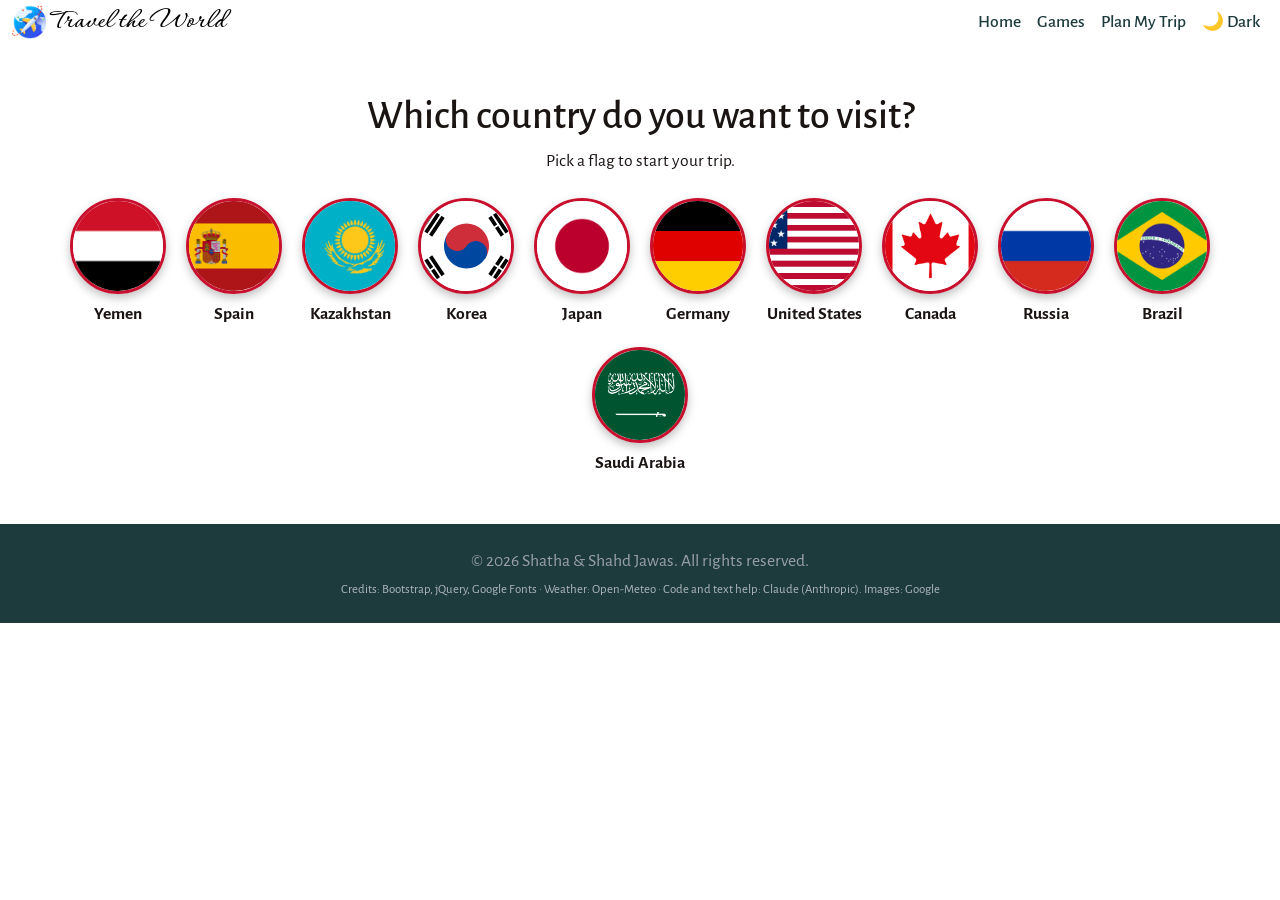
==== commit ed4267bd: "add dark mode in all pages" ====
--- a/country.html
+++ b/country.html
@@ -11,6 +11,9 @@
     <link href="https://cdn.jsdelivr.net/npm/bootstrap@5.3.3/dist/css/bootstrap.min.css" rel="stylesheet">
     <link rel="stylesheet" href="css/stylesheet.css">
     <link rel="stylesheet" href="css/country.css">
+    <link rel="stylesheet" href="css/dark.css"> 
+    <script src="js/auth.js" defer></script>
+    <script src="js/theme.js"></script>
 </head>
 <body class="country">
 
@@ -34,6 +37,7 @@
                     <li class="nav-item">
                         <a class="nav-link" href="plan.html">Plan My Trip</a>
                     </li>
+                    <li class="nav-item" id="authNav"></li>
                 </ul>
             </div>
         </div>
--- a/css/stylesheet.css
+++ b/css/stylesheet.css
@@ -1,4 +1,6 @@
 @import url("https://fonts.googleapis.com/css2?family=Alegreya+Sans:wght@400;500;700;800&display=swap");
+@import url('https://fonts.googleapis.com/css2?family=Amarante&display=swap');
+
 
 :root{
     --bg: #DFF1F1;
@@ -14,14 +16,17 @@
 
 body{
     background-color: var(--bg);
-    font-family: "Alegreya Sans", "Segoe UI", sans-serif;
+    font-family: "Amarante", "Alegreya Sans", "Segoe UI", sans-serif;
     color: var(--panel-1);
+    margin: 0;
+    padding: 0;
 }
 
 #nav-brand {
     font-family: "Corinthia", cursive;
     font-weight: 500;
     font-size: 1.5rem;
+     line-height: 1;                    /* the script font has a tall line box */
 }
 .navbar-brand img {
     width: 32px;
@@ -34,6 +39,8 @@
     --bs-navbar-color: var(--panel-1);
     --bs-navbar-hover-color: var(--firooze);
     --bs-navbar-active-color: var(--firooze);
+    --bs-navbar-padding-y: 0;          /* removes the top/bottom padding of the bar */
+    margin-bottom: 0;
 }
 .navbar .nav-link {
     position: relative;
@@ -46,48 +53,62 @@
     background-color: #c6dede;
 }
 
+/* ----- navbar: the Log in / Profile links ----- */
+/* phone and tablet: the menu is vertical, so Log in / Sign up (or Profile / Log out) stack like the other links */
+#authNav {
+    display: flex;
+    flex-direction: column;
+}
+
+#authNav .nav-link {
+    font-family: inherit;
+    text-align: left;
+}
+
 /* map */
 #map{
-    background-image: linear-gradient(rgba(0, 0, 0, 0.5), rgba(0, 0, 0, 0.9)),
-                       url(../img/normal_map.jpg);
-    background-size: cover;
-    background-position: center;
-    padding: 60px 20px;
+    background-color: var(--firooze);
+    padding: 30px 0 20px;            /* no left/right padding, so the map can touch the edges */
     color: white;
 }
 #map h1{
+    font-family:  "Amarante", cursive;
     text-align: center;
     font-size: 2.5rem;
-    margin-bottom: 20px;
-    margin-top: 60px;
+    margin: 0 0 10px;
+    padding: 0 20px;                 /* the text keeps its side space */
 }
 #map p{
+    font-family:  "Amarante", cursive;
     text-align: center;
     font-size: 1.2rem;
-    margin-top: 10px;
-    margin-bottom: 40px;
-}
-.map-image {
+    margin: 0 0 20px;
+    padding: 0 20px;
+}
+
+/* PHONE: hide the SVG, show the floating flags */
+.world-map{
+    display: none;
+}
+.flag-list{
+    display: flex;
+    flex-wrap: wrap;
+    justify-content: center;
+    gap: 30px;
+    padding: 20px 20px 30px;
+}
+.map-image{
     width: 60px;
     height: 60px;
     object-fit: cover;
     border-radius: 50%;
     transition: transform 0.3s;
 }
-.map-container {
-    display: flex;
-    flex-wrap: wrap;
-    justify-content: center;
-    align-items:flex-start;
-    gap: 50px;
-    min-height: 70vh;
-    padding-top: 50px;
-}
-/*animaton flags*/
-.map-container a { animation: float 3s ease-in-out infinite; }
-.map-container a:nth-child(even) { animation-delay: 1s; }
-@keyframes float { 50% { transform: translateY(-10px); } }
-.map-container a:hover .map-image { transform: scale(1.5); }
+.flag-list a{ animation: float 3s ease-in-out infinite; }
+.flag-list a:nth-child(even){ animation-delay: 1s; }
+@keyframes float{ 50%{ transform: translateY(-10px); } }
+.flag-list a:hover .map-image{ transform: scale(1.5); }
+
 
 /* Weather Section */
 #weather {
@@ -450,7 +471,7 @@
   color: var(--footer);
   text-align: center;
   padding: 1rem;
-  margin-top: 2rem;
+  margin-top: 0;
 }
 footer p { margin-bottom: 0.35rem; }
 footer p:last-child { margin-bottom: 0; }
@@ -542,6 +563,19 @@
 
 /* TABLET: 768px and wider */
 @media (min-width: 768px) {
+
+    .world-map{
+        display: block;
+        width: 100%;
+        max-width: 760px;       /* was 760 before, so a little bigger */
+        margin: 0 auto;         /* centers it */
+        aspect-ratio: 784 / 459;
+        height: auto;
+    }
+    .flag-list{
+        display: none;
+    }
+
     .plan-intro h1 {
         font-size: 3rem;
     }
@@ -552,12 +586,12 @@
 
     #nav-brand {
         font-weight: 800;
-        font-size: 2.5rem;
+        font-size: 1.8rem;
     }
 
     .navbar-brand img {
-        width: 42px;
-        height: 42px;
+        width: 34px;
+        height: 34px;
     }
 
     .weather-grid {
@@ -591,4 +625,19 @@
     * {
         transition: none !important;
     }
+}
+
+/* BIG SCREENS: 1300px and wider, the full-width map */
+@media (min-width: 1300px){
+    .world-map{
+        max-width: none;       
+    }
+}
+
+/* laptop (992px and wider, where Bootstrap shows the menu in one row): put them side by side */
+@media (min-width: 992px) {
+    #authNav {
+        flex-direction: row;
+        flex-wrap: nowrap;
+    }
 }
--- a/css/country.css
+++ b/css/country.css
@@ -150,6 +150,13 @@
 .spain  #uknow { background-image: url("../img/Spain/spain-uknow.jpg"); }
 .kazakhstan #uknow { background-image: url("../img/Kazakh/uknow-bg.jpg"); }
 .korea  #uknow { background-image: url("../img/Korea/korea-uknow.jpg"); }
+.canada  #uknow { background-image: url("../img/Canada/canada-uknow.jpg"); }
+.usa  #uknow { background-image: url("../img/USA/usa-uknow.jpg"); }
+.brazil  #uknow { background-image: url("../img/Brazil//brazil-uknow.avif"); }
+.saudi  #uknow { background-image: url("../img/Saudi/saudi-uknow.webp"); }
+.japan  #uknow { background-image: url("../img/Japan/japan-uknow.jpg"); }
+.germany  #uknow { background-image: url("../img/Germany/germany-uknow.jpg"); }
+.russia  #uknow { background-image: url("../img/Russia/russia-uknow.jpg"); }
 
 /* The facts, each with a coloured bar on the left */
 .country .facts-list { list-style: none; margin: 0; padding: 0; display: grid; gap: 1.25rem; }
@@ -263,4 +270,33 @@
 
 @media (min-width: 1024px) {
   .flag-link img { width: 96px; height: 96px; }
+}
+
+/* under 900px: smaller flags in the picker and in "Visit another country" */
+@media (max-width: 900px) {
+  .flag-row {
+    gap: .75rem 1rem;
+    margin-top: 1rem;
+  }
+  .flag-link {
+    gap: .25rem;
+    font-size: .9rem;
+  }
+  .flag-link img {
+    width: 56px;
+    height: 56px;
+    border-width: 2px;
+  }
+  #more   { padding: 1.5rem 1rem 2rem; }
+  #picker { padding: 2rem 1rem; }
+}
+
+/* very small phones */
+@media (max-width: 480px) {
+  .flag-row  { gap: .6rem .75rem; }
+  .flag-link { font-size: .8rem; }
+  .flag-link img {
+    width: 46px;
+    height: 46px;
+  }
 }
--- a/css/dark.css
+++ b/css/dark.css
@@ -0,0 +1,177 @@
+/* ===== DARK MODE =====
+   Load this file LAST on every page (after stylesheet.css, account.css, country.css, quiz.css, game.css).
+   Light mode is the normal CSS. Everything here applies only when <html data-theme="dark">.
+   First the CSS variables change, then the places where a color was written directly (white, #b9d6d6...). */
+
+html[data-theme="dark"] {
+    color-scheme: dark;
+
+    --bg: #0f1c1d;            /* page background */
+    --panel-1: #e3f1f1;       /* main text (in light mode it is the dark teal) */
+    --firooze: #5bb5ba;       /* headings, links, prices: lighter so they are readable on dark */
+    --firooze-light: #00a6a6;
+    --mist: #162a2c;
+    --error: #f0707d;
+    --success: #4cc38a;
+
+    --card: #162a2c;          /* cards, panels, tickets */
+    --card-border: #2f5a5c;   /* dashed borders, inputs */
+}
+
+html[data-theme="dark"] body {
+    background-color: var(--bg);
+    color: var(--panel-1);
+    transition: background-color 0.25s, color 0.25s;
+}
+
+/* ----- navbar ----- */
+html[data-theme="dark"] .navbar .nav-link.active { background-color: #1f3a3c; }
+html[data-theme="dark"] .navbar-toggler { border-color: var(--card-border); }
+html[data-theme="dark"] .navbar-toggler-icon { filter: invert(1); }
+
+.theme-toggle {
+    background: none;
+    border: 0;
+    font-family: inherit;
+    cursor: pointer;
+}
+.theme-toggle:focus-visible {
+    outline: 3px solid var(--firooze-light);
+    outline-offset: 2px;
+}
+
+/* ----- footer: its background used --panel-1, which is now light ----- */
+html[data-theme="dark"] footer { background: #081213; }
+
+/* ----- cards ----- */
+html[data-theme="dark"] .plan-card,
+html[data-theme="dark"] .stamp,
+html[data-theme="dark"] .weather-card,
+html[data-theme="dark"] .search-card,
+html[data-theme="dark"] .game-card,
+html[data-theme="dark"] .quiz-card,
+html[data-theme="dark"] .ticket-small {
+    background: var(--card);
+    color: var(--panel-1);
+    box-shadow: 0 6px 18px rgba(0, 0, 0, 0.45);
+}
+
+html[data-theme="dark"] .weather-card h3 { color: var(--firooze); }
+
+/* ----- notes ----- */
+html[data-theme="dark"] .note,
+html[data-theme="dark"] .auth-card .note {
+    background-color: rgba(22, 42, 44, 0.85);
+    color: var(--panel-1);
+}
+html[data-theme="dark"] .notice-error {
+    background-color: #3a1a1f;
+    border-left-color: var(--error);
+}
+
+/* ----- forms (Bootstrap is dark through data-bs-theme, we only fix our borders) ----- */
+html[data-theme="dark"] .form-control,
+html[data-theme="dark"] .form-select {
+    background-color: #0f1c1d;
+    color: var(--panel-1);
+    border-color: var(--card-border);
+}
+html[data-theme="dark"] .form-control::placeholder { color: #7f9a9b; }
+html[data-theme="dark"] .form-control:hover,
+html[data-theme="dark"] .form-select:hover { border-color: var(--firooze-light); }
+html[data-theme="dark"] .form-control.is-invalid,
+html[data-theme="dark"] .form-select.is-invalid { border-color: var(--error); }
+html[data-theme="dark"] .form-control.is-valid,
+html[data-theme="dark"] .form-select.is-valid { border-color: var(--success); }
+
+/* ----- buttons: keep the dark teal with white text, the light accent would be too pale ----- */
+html[data-theme="dark"] .plan-btn {
+    background: #2f6f73;
+    border-color: #2f6f73;
+    color: #fff;
+}
+html[data-theme="dark"] .plan-btn:hover {
+    background: var(--firooze-light);
+    border-color: var(--firooze-light);
+}
+html[data-theme="dark"] .plan-btn-outline {
+    border-color: var(--firooze);
+    color: var(--firooze);
+}
+html[data-theme="dark"] .plan-btn-outline:hover {
+    background: #2f6f73;
+    border-color: #2f6f73;
+    color: #fff;
+}
+
+/* ----- plan page and profile ----- */
+html[data-theme="dark"] .summary-list div,
+html[data-theme="dark"] .profile-list div,
+html[data-theme="dark"] .ticket-small,
+html[data-theme="dark"] .tickets-empty {
+    border-color: var(--card-border);
+}
+html[data-theme="dark"] .ticket-remove { border-color: var(--card-border); }
+html[data-theme="dark"] .ticket-remove:hover { background: #3a1a1f; }
+
+/* ----- search ----- */
+html[data-theme="dark"] .search-badge,
+html[data-theme="dark"] .search-card a { color: var(--firooze); }
+
+/* ----- games ----- */
+html[data-theme="dark"] #game {
+    --game-bg: #17302f;
+    --game-text: #e3f1f1;
+    --game-accent-dark: #7fd0d4;
+}
+html[data-theme="dark"] .game-btn { color: #fff; background: #2f6f73; }
+html[data-theme="dark"] .game-btn:hover:not(:disabled) { background: #1d5c68; }
+html[data-theme="dark"] .game-btn:disabled { background: #3a4a4c; color: #9aa8ab; }
+html[data-theme="dark"] .game-restart { background: transparent; color: var(--game-accent-dark); }
+html[data-theme="dark"] .game-message.correct { color: var(--success); }
+html[data-theme="dark"] .game-message.wrong { color: var(--error); }
+
+/* ----- quiz ----- */
+html[data-theme="dark"] .quiz-card { --accent: #5bb5ba; --mist: #1f3a3c; }
+html[data-theme="dark"] .quiz-option,
+html[data-theme="dark"] .quiz-btn {
+    background: #0f1c1d;
+    color: var(--panel-1);
+}
+html[data-theme="dark"] .quiz-option:hover,
+html[data-theme="dark"] .quiz-btn:hover { background: #1f3a3c; }
+html[data-theme="dark"] .quiz-btn-main { background: #2f6f73; color: #fff; }
+html[data-theme="dark"] .quiz-option.correct { background: #1f7a4d; color: #fff; }
+html[data-theme="dark"] .quiz-option.wrong { background: #8b1e2d; color: #fff; }
+html[data-theme="dark"] .quiz-option:focus,
+html[data-theme="dark"] .quiz-btn:focus { outline-color: #fff; }
+html[data-theme="dark"] .quiz-feedback.success,
+html[data-theme="dark"] .quiz-result.win h3 { color: var(--success); }
+html[data-theme="dark"] .quiz-feedback.error,
+html[data-theme="dark"] .quiz-result.loss h3 { color: var(--error); }
+html[data-theme="dark"] .quiz-feedback.info { color: #e0b252; }
+
+/* ----- country pages: these pages define their own variables on .country ----- */
+html[data-theme="dark"] .country {
+    --text: #ece6e5;
+    --text-muted: #b6adac;
+    --paper: #14181a;
+    --mist: #1d2326;
+}
+html[data-theme="dark"] .country #uknow::before { background: rgba(15, 20, 22, 0.75); }
+html[data-theme="dark"] .country .visit-card { box-shadow: 0 4px 14px rgba(0, 0, 0, 0.5); }
+html[data-theme="dark"] .country .visit-card:hover { box-shadow: 0 12px 24px rgba(0, 0, 0, 0.6); }
+html[data-theme="dark"] .flag-link img { box-shadow: 0 4px 10px rgba(0, 0, 0, 0.6); }
+
+/* ----- home page: the map section ----- */
+html[data-theme="dark"] #map { background-color: #0d2733; }   /* darker blue instead of the teal */
+
+/* An embedded map (<object>, <embed>, <iframe>) is a separate document that is "light".
+   When the page is dark, the browser gives that document an opaque white background: the white square.
+   Telling the map element that it is light makes its background transparent again. */
+html[data-theme="dark"] .world-map,
+html[data-theme="dark"] #map object,
+html[data-theme="dark"] #map embed,
+html[data-theme="dark"] #map iframe {
+    color-scheme: light;
+}
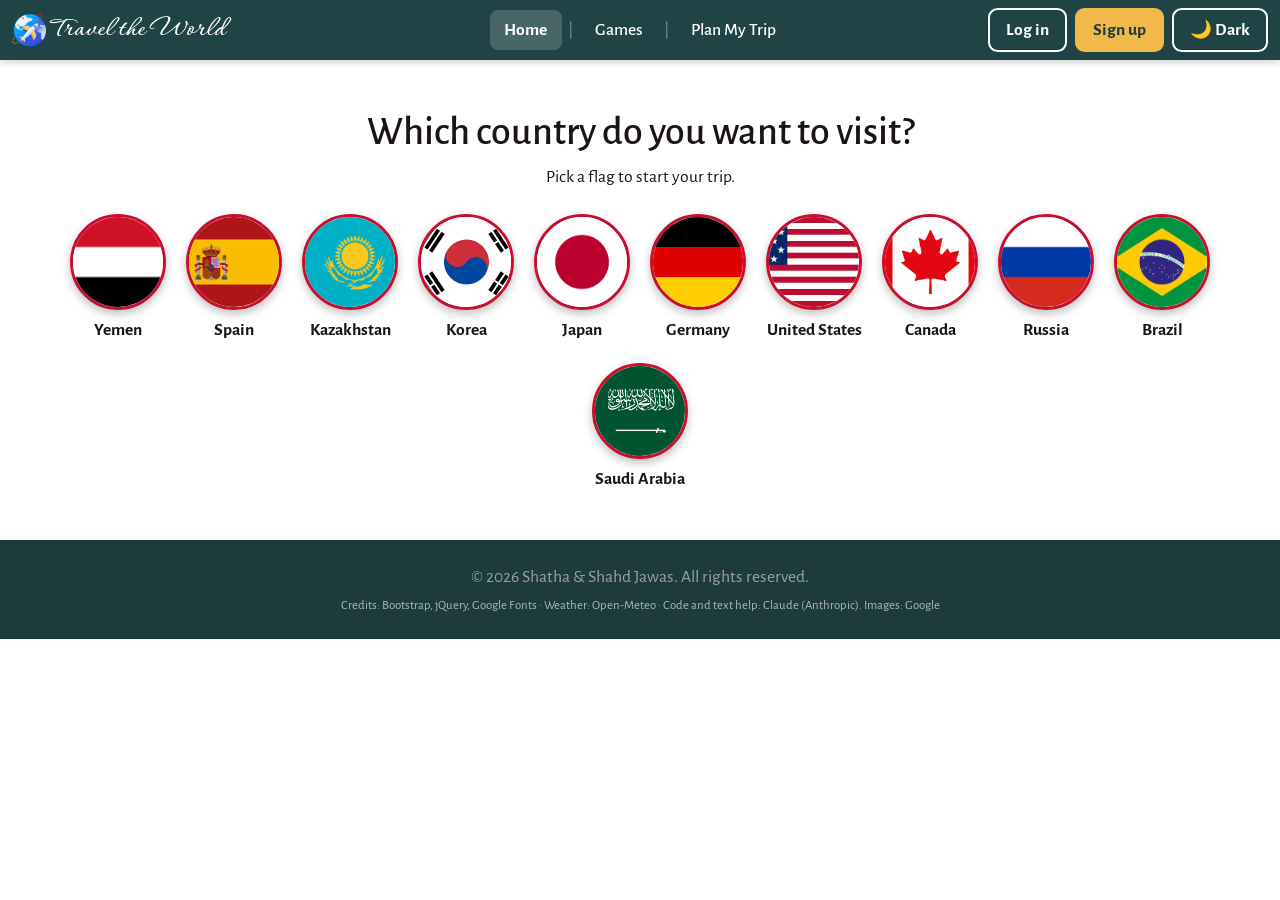
==== commit 90418d6b: "edit navbar + profile pic" ====
--- a/country.html
+++ b/country.html
@@ -17,31 +17,27 @@
 </head>
 <body class="country">
 
-    <nav class="navbar navbar-expand-lg">
-        <div class="container-fluid">
-            <a class="navbar-brand" href="index.html">
-                <img src="favicon/apple-touch-icon.png" alt="logo" class="d-inline-block">
-                <span id="nav-brand">Travel the World</span>
-            </a>
-            <button class="navbar-toggler" type="button" data-bs-toggle="collapse" data-bs-target="#navbarNav" aria-controls="navbarNav" aria-expanded="false" aria-label="Toggle navigation">
-                <span class="navbar-toggler-icon"></span>
-            </button>
-            <div class="collapse navbar-collapse" id="navbarNav">
-                <ul class="navbar-nav ms-auto">
-                    <li class="nav-item">
-                        <a class="nav-link" href="index.html" id="homeNav">Home</a>
-                    </li>
-                    <li class="nav-item">
-                        <a class="nav-link" href="games.html">Games</a>
-                    </li>
-                    <li class="nav-item">
-                        <a class="nav-link" href="plan.html">Plan My Trip</a>
-                    </li>
-                    <li class="nav-item" id="authNav"></li>
-                </ul>
+    <nav class="navbar navbar-expand-lg site-nav">
+            <div class="container-fluid">
+                <a class="navbar-brand" href="index.html">
+                    <img src="favicon/apple-touch-icon.png" alt="logo" class="d-inline-block">
+                    <span id="nav-brand">Travel the World</span>
+                </a>
+                <button class="navbar-toggler" type="button" data-bs-toggle="collapse" data-bs-target="#navbarNav" aria-controls="navbarNav" aria-expanded="false" aria-label="Toggle navigation">
+                    <span class="navbar-toggler-icon"></span>
+                </button>
+                <div class="collapse navbar-collapse" id="navbarNav">
+                    <ul class="navbar-nav nav-center">
+                        <li class="nav-item"><a class="nav-link active" href="index.html" id="homeNav" aria-current="page">Home</a></li>
+                        <li class="nav-item"><a class="nav-link" href="games.html">Games</a></li>
+                        <li class="nav-item"><a class="nav-link" href="plan.html">Plan My Trip</a></li>
+                    </ul>
+                    <div class="nav-actions">
+                        <div id="authNav"></div>
+                    </div>
+                </div>
             </div>
-        </div>
-    </nav>
+        </nav>
 
     <!-- shown when the address has no country, or a wrong one -->
     <section id="picker" hidden>
--- a/css/stylesheet.css
+++ b/css/stylesheet.css
@@ -12,6 +12,13 @@
     --mist: var(--bg);              /* same teal as --bg; quiz.css uses this name */
     --error: #c8102e;
     --success: #1f7a4d;
+    --nav-bg: #204345;                       /* written as a color, not var(--firooze), because dark mode changes --firooze */
+    --nav-text: #ffffff;
+    --nav-line: rgba(255, 255, 255, 0.4);
+    --nav-hover-bg: rgba(255, 255, 255, 0.18);
+    --nav-btn-bg: #f2b84b;             /* filled button color (Sign up / Profile) */
+    --nav-btn-text: #1d3b3d;           /* text on that button */
+    --nav-btn-hover: #ffd27a;          /* filled button on hover */
 }
 
 body{
@@ -35,35 +42,117 @@
 }
 
 /* Navbar: hover, keyboard focus and current page (colors come from Bootstrap's navbar variables) */
-.navbar {
-    --bs-navbar-color: var(--panel-1);
-    --bs-navbar-hover-color: var(--firooze);
-    --bs-navbar-active-color: var(--firooze);
-    --bs-navbar-padding-y: 0;          /* removes the top/bottom padding of the bar */
+.site-nav {
+    background: var(--nav-bg);
+    padding: 0.5rem 0;
     margin-bottom: 0;
-}
-.navbar .nav-link {
-    position: relative;
+    box-shadow: 0 2px 8px rgba(0, 0, 0, 0.2);
+    --bs-navbar-color: var(--nav-text);
+    --bs-navbar-hover-color: var(--nav-text);
+    --bs-navbar-active-color: var(--nav-text);
+}
+.site-nav .navbar-brand,
+.site-nav .navbar-brand:hover,
+.site-nav #nav-brand { color: var(--nav-text); }
+.site-nav .navbar-toggler { border-color: var(--nav-line); }
+.site-nav .navbar-toggler-icon { filter: invert(1); }
+
+/* page links (middle) */
+.site-nav .nav-center .nav-link {
+    color: var(--nav-text);
     font-weight: 500;
-    transition: color 0.2s;
-}
-
-.navbar .nav-link.active {
-    font-weight: 700;
-    background-color: #c6dede;
-}
-
-/* ----- navbar: the Log in / Profile links ----- */
-/* phone and tablet: the menu is vertical, so Log in / Sign up (or Profile / Log out) stack like the other links */
-#authNav {
+    border-radius: 0.5rem;
+    padding: 0.4rem 0.9rem;
+    transition: background 0.2s;
+}
+.site-nav .nav-center .nav-link:hover,
+.site-nav .nav-center .nav-link.active { background: var(--nav-hover-bg); }
+.site-nav .nav-center .nav-link.active { font-weight: 700; }
+
+/* buttons (right): Log in, Sign up / Profile, Log out, theme toggle */
+.site-nav .nav-actions {
     display: flex;
-    flex-direction: column;
-}
-
-#authNav .nav-link {
-    font-family: inherit;
-    text-align: left;
-}
+    flex-wrap: wrap;
+    align-items: center;
+    gap: 0.5rem;
+    margin-top: 0.5rem;
+    padding-top: 0.75rem;
+    border-top: 1px solid var(--nav-line);   /* phone: separates the buttons from the links */
+}
+#authNav { display: contents; }              /* its buttons become direct children of .nav-actions */
+
+.site-nav .nav-actions .nav-link {
+    display: inline-block;
+    padding: 0.4rem 1rem;
+    border: 2px solid var(--nav-text);
+    border-radius: 0.6rem;
+    background: transparent;
+    color: var(--nav-text);
+    font: inherit;
+    font-weight: 700;
+    line-height: 1.5;
+    text-decoration: none;
+    cursor: pointer;
+    transition: background 0.2s, color 0.2s, transform 0.2s;
+}
+.site-nav .nav-actions .nav-link:hover {
+    background: var(--nav-text);
+    color: var(--nav-bg);
+    transform: translateY(-2px);
+}
+.site-nav .nav-actions .nav-link.active { background: var(--nav-hover-bg); }
+
+/* the main action is filled: Sign up when logged out, Profile when logged in */
+.site-nav .nav-actions .nav-link[href="signup.html"],
+.site-nav .nav-actions .nav-link[href="profile.html"] {
+    background: var(--nav-btn-bg);
+    border-color: var(--nav-btn-bg);
+    color: var(--nav-btn-text);
+}
+.site-nav .nav-actions .nav-link[href="signup.html"]:hover,
+.site-nav .nav-actions .nav-link[href="profile.html"]:hover {
+    background: var(--nav-btn-hover);
+    border-color: var(--nav-btn-hover);
+    color: var(--nav-btn-text);
+}
+
+.site-nav .nav-actions .nav-link:focus-visible,
+.site-nav .nav-center .nav-link:focus-visible {
+    outline: 3px solid #fff;
+    outline-offset: 3px;
+}
+
+.site-nav .nav-actions .nav-link { white-space: nowrap; }   /* stops "Log out" wrapping to two lines */
+
+.site-nav .nav-actions .nav-profile {
+    display: inline-flex;
+    align-items: center;
+    gap: 0.5rem;
+    padding: 0.2rem 0.9rem 0.2rem 0.25rem;
+}
+.nav-avatar {
+    width: 32px;
+    height: 32px;
+    flex-shrink: 0;
+    border-radius: 50%;
+    object-fit: cover;
+    border: 2px solid var(--nav-btn-text);
+}
+span.nav-avatar {                     /* no photo: circle with the first letter */
+    display: inline-flex;
+    align-items: center;
+    justify-content: center;
+    background: var(--nav-btn-text);
+    color: var(--nav-btn-bg);
+    font-weight: 800;
+}
+.nav-profile-name {
+    max-width: 9rem;
+    overflow: hidden;
+    text-overflow: ellipsis;
+    white-space: nowrap;
+}
+
 
 /* map */
 #map{
@@ -130,6 +219,12 @@
     padding: 20px;
     box-shadow: 0 4px 14px rgba(0, 0, 0, 0.15);
     transition: transform 0.2s;
+}
+
+.weather-card .city {
+    font-size: 0.9rem;
+    margin: 0;
+    opacity: 0.8;
 }
 
 .weather-card:hover {
@@ -634,10 +729,39 @@
     }
 }
 
-/* laptop (992px and wider, where Bootstrap shows the menu in one row): put them side by side */
+/* laptop: brand on the left, links centered with | between them, buttons on the right */
 @media (min-width: 992px) {
-    #authNav {
-        flex-direction: row;
+    .site-nav .container-fluid {
+        display: grid;
+        grid-template-columns: 1fr auto 1fr;
+        align-items: center;
+    }
+    .site-nav .navbar-collapse { display: contents !important; }
+    .site-nav .nav-actions {
+        justify-self: end;
         flex-wrap: nowrap;
-    }
+        margin: 0;
+        padding: 0;
+        border: 0;
+    }
+    .nav-center { flex-direction: row; align-items: center; }
+    .nav-center .nav-item { display: flex; align-items: center; }
+    .nav-center .nav-item + .nav-item::before {
+        content: "|";
+        color: var(--nav-line);
+        margin: 0 0.4rem;
+    }
+}
+
+@media (max-width: 575.98px) {
+    .site-nav .nav-actions { gap: 0.4rem; }
+    .site-nav .nav-actions .nav-link {
+        padding: 0.25rem 0.7rem;
+        font-size: 0.85rem;
+        border-width: 1.5px;
+        border-radius: 0.5rem;
+    }
+        .site-nav .nav-actions .nav-profile { padding: 0.15rem 0.7rem 0.15rem 0.2rem; }
+    .nav-avatar { width: 26px; height: 26px; }
+    .nav-profile-name { max-width: 6rem; }
 }
--- a/css/dark.css
+++ b/css/dark.css
@@ -24,8 +24,12 @@
     transition: background-color 0.25s, color 0.25s;
 }
 
-/* ----- navbar ----- */
-html[data-theme="dark"] .navbar .nav-link.active { background-color: #1f3a3c; }
+/* ----- navbar ----- #0a0d19 */
+html[data-theme="dark"] .site-nav {
+    --nav-bg: #0a1819;
+    --nav-line: rgba(227, 241, 241, 0.3);
+    border-bottom: 1px solid var(--card-border);
+}
 html[data-theme="dark"] .navbar-toggler { border-color: var(--card-border); }
 html[data-theme="dark"] .navbar-toggler-icon { filter: invert(1); }
 
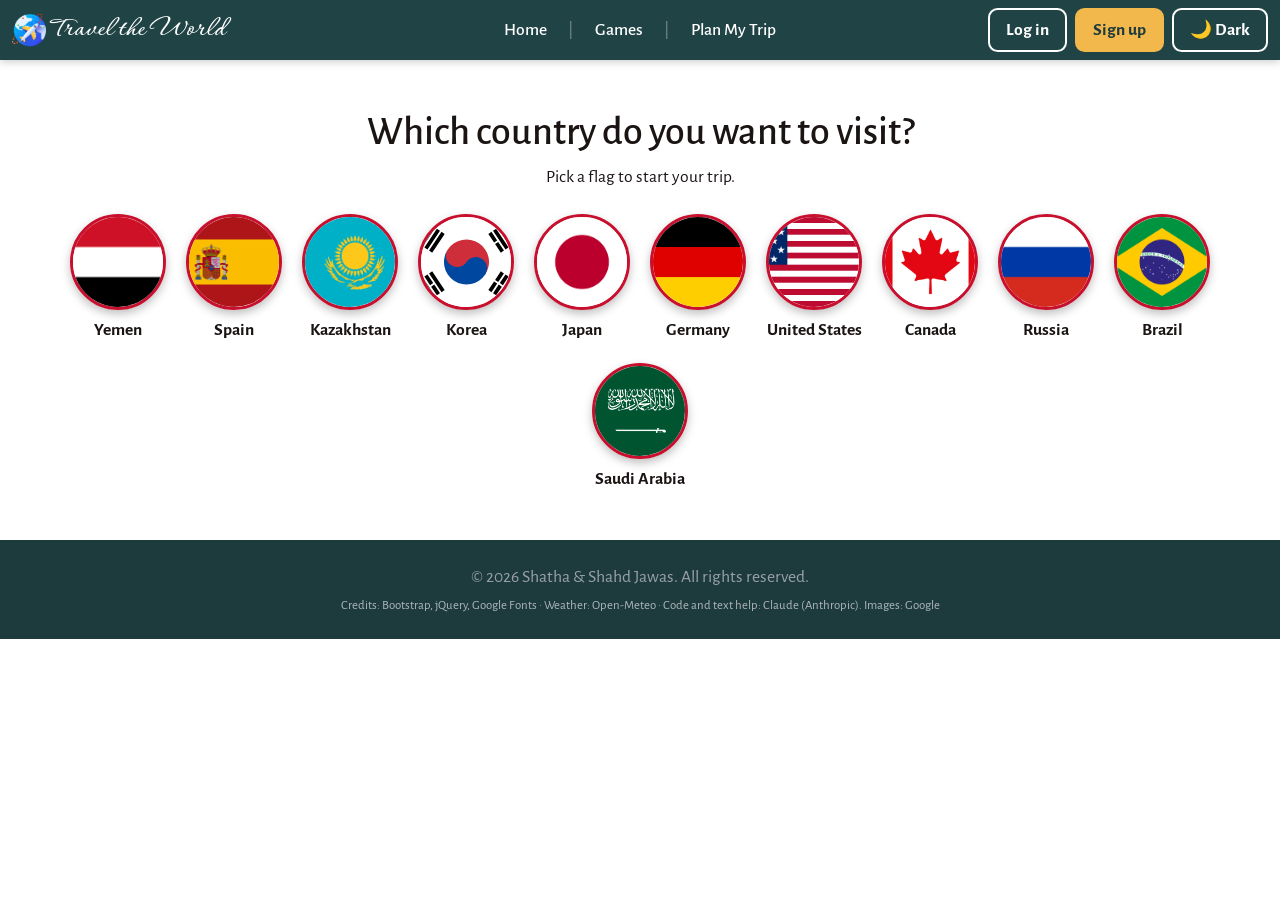
==== commit ce3b0daa: "active page" ====
--- a/country.html
+++ b/country.html
@@ -28,7 +28,7 @@
                 </button>
                 <div class="collapse navbar-collapse" id="navbarNav">
                     <ul class="navbar-nav nav-center">
-                        <li class="nav-item"><a class="nav-link active" href="index.html" id="homeNav" aria-current="page">Home</a></li>
+                        <li class="nav-item"><a class="nav-link" href="index.html" id="homeNav" aria-current="page">Home</a></li>
                         <li class="nav-item"><a class="nav-link" href="games.html">Games</a></li>
                         <li class="nav-item"><a class="nav-link" href="plan.html">Plan My Trip</a></li>
                     </ul>
--- a/css/stylesheet.css
+++ b/css/stylesheet.css
@@ -252,17 +252,19 @@
 }
 
 
-
-
-
-/* Facts Table */
+/* ===== World facts (flip cards) ===== */
 #many {
-  background-image: linear-gradient(rgba(0, 0, 0, 0.5), rgba(0, 0, 0, 0.9)),
-                    url('../img/city.jpg');
-  background-size: cover;
-  background-position: center;
-  position: relative;
-  padding-bottom: 60px;
+    --facts-bg: #2f6f73;            /* the section color: change it here */
+    background: var(--facts-bg);
+    padding: 2.5rem 0 3rem;
+    color: #fff;
+}
+
+#many h2 {
+    text-align: center;
+    margin: 0 0 0.5rem;
+    font-size: 1.8rem;
+    color: #fff;
 }
 
 .facts {
@@ -277,57 +279,155 @@
     background: transparent;                        /* allows the background image to show through */
 }
 
-.facts th,
-.facts td {
-    padding: 14px 18px;
-    text-align: left;
-    border-bottom: 1px solid #cfe3e3;
-}
-
-.facts th {
-    width: 50%;
-    font-weight: 600;
-    background-color: rgba(47, 111, 115, 0.35);   /* teal, 35% visible */
-    color: white;
-    backdrop-filter: blur(6px);  
-}
-
-.facts td {
-    font-weight: 500;
-    background-color: rgba(255, 255, 255, 0.55);
-    backdrop-filter: blur(6px);
-}
-
-.facts tr:nth-child(even) td {
-    background-color: rgba(234, 245, 245, 0.7);;
-}
-
-.facts tr:last-child th,
-.facts tr:last-child td {
-    border-bottom: none;
-}
-
-.facts tr:hover td {
-    background-color: rgba(207, 231, 231, 0.85);
-}
-
-#many h2 {
-    text-align: center;
-    margin-bottom: 1rem;
-    margin-top: 2rem;
-    padding-top: 1rem;
+.flip-hint {
+    text-align: center;
+    color: #cfeeee;
+    margin: 0 0 1.5rem;
+}
+
+.flip-grid {
+    display: grid;
+    grid-template-columns: 1fr;
+    gap: 16px;
+    max-width: 900px;
+    margin: 0 auto;
+    padding: 0 16px;
+}
+
+/* the button is only a frame: no default button look */
+.flip-card {
+    height: 150px;
+    padding: 0;
+    border: 0;
+    background: none;
+    font: inherit;
+    cursor: pointer;
+    perspective: 900px;
+    transition: transform 0.2s;
+}
+
+.flip-card:hover {
+    transform: translateY(-5px);
+}
+
+.flip-card:focus-visible {
+    outline: 3px solid #fff;
+    outline-offset: 4px;
+    border-radius: 14px;
+}
+
+/* the part that rotates */
+.flip-inner {
+    position: relative;
+    display: block;
+    width: 100%;
+    height: 100%;
+    transition: transform 0.6s;
+    transform-style: preserve-3d;
+}
+
+.flip-card.is-flipped .flip-inner {
+    transform: rotateY(180deg);
+}
+
+/* both sides sit on top of each other */
+.flip-front,
+.flip-back {
+    position: absolute;
+    inset: 0;
+    display: flex;
+    align-items: center;
+    justify-content: center;
+    padding: 2.2rem 1rem 1rem;      /* extra space on top for the badge */
+    border-radius: 14px;
+    text-align: center;
+    font-weight: 700;
+    box-shadow: 0 6px 16px rgba(0, 0, 0, 0.25);
+    backface-visibility: hidden;
+    -webkit-backface-visibility: hidden;
+}
+
+/* question side: white card with a bright bottom edge */
+.flip-front {
+    background: #fff;
+    color: #1d3b3d;
+    font-size: 1.15rem;
+    border-bottom: 6px solid #00A6A6;
+}
+
+/* the round "?" badge */
+.flip-front::before {
+    content: "?";
+    position: absolute;
+    top: 10px;
+    left: 10px;
+    display: grid;
+    place-items: center;
+    width: 26px;
+    height: 26px;
+    border-radius: 50%;
+    background: #2f6f73;
+    color: #fff;
+    font-size: 0.95rem;
+}
+
+/* answer side: dark card, big white text */
+.flip-back {
+    background: #1d3b3d;
+    color: #fff;
     font-size: 1.8rem;
-    color: white;
-}
-.note {
-    max-width: 600px;
-    margin: 1rem auto;
-    padding: 12px 16px;
-    border-left: 4px solid var(--firooze);
-    background-color: rgba(255, 255, 255, 0.55);;
-    border-radius: 6px;
-}
-
+    transform: rotateY(180deg);
+}
+
+.flip-back::before {
+    content: "Answer";
+    position: absolute;
+    top: 10px;
+    left: 14px;
+    font-size: 0.75rem;
+    text-transform: uppercase;
+    letter-spacing: 0.1em;
+    color: #cfeeee;
+}
+
+/* the note under the cards */
+#many .note {
+    width: calc(100% - 32px);
+    max-width: 700px;
+    margin: 1.5rem auto 0;
+    padding: 7px;
+    background-color: rgba(255, 255, 255, 0.895);
+    color: #1d3b3d;
+    border-left: 6px solid #a60300;
+    border-radius: 10px;
+    box-shadow: 0 6px 16px rgba(0, 0, 0, 0.25);
+}
+
+#many .note p {
+    margin: 0;
+}
+
+.fact-note {
+    animation: noteIn 0.35s ease;   /* plays every time the note appears */
+}
+
+@keyframes noteIn {
+    from { opacity: 0; transform: translateY(10px); }
+    to   { opacity: 1; transform: none; }
+}
+
+@media (min-width: 768px) {
+    .flip-grid { grid-template-columns: repeat(2, 1fr); }
+}
+
+@media (min-width: 1024px) {
+    .flip-grid { grid-template-columns: repeat(3, 1fr); }
+}
+
+@media (prefers-reduced-motion: reduce) {
+    .flip-inner { transition: none; }
+    .fact-note { animation: none; }
+}
 
 /* ===== Plan My Trip page ===== */
 .plan-intro {
--- a/css/dark.css
+++ b/css/dark.css
@@ -1,7 +1,4 @@
-/* ===== DARK MODE =====
-   Load this file LAST on every page (after stylesheet.css, account.css, country.css, quiz.css, game.css).
-   Light mode is the normal CSS. Everything here applies only when <html data-theme="dark">.
-   First the CSS variables change, then the places where a color was written directly (white, #b9d6d6...). */
+/* ===== DARK MODE =====*/
 
 html[data-theme="dark"] {
     color-scheme: dark;
@@ -122,6 +119,22 @@
 html[data-theme="dark"] .search-badge,
 html[data-theme="dark"] .search-card a { color: var(--firooze); }
 
+/* ----- flip cards and world facts ----- */
+html[data-theme="dark"] #many { --facts-bg: #0d2733; }   /* same dark blue as the map */
+
+html[data-theme="dark"] .flip-front {
+    background: var(--card);
+    color: #e3f1f1;
+}
+html[data-theme="dark"] .flip-front::before { background: #2f6f73; }
+html[data-theme="dark"] .flip-back { background: #2f6f73; }
+html[data-theme="dark"] .flip-back::before { color: #e3f1f1; }
+
+html[data-theme="dark"] #many .note {
+    background: var(--card);
+    color: #e3f1f1;
+}
+
 /* ----- games ----- */
 html[data-theme="dark"] #game {
     --game-bg: #17302f;
